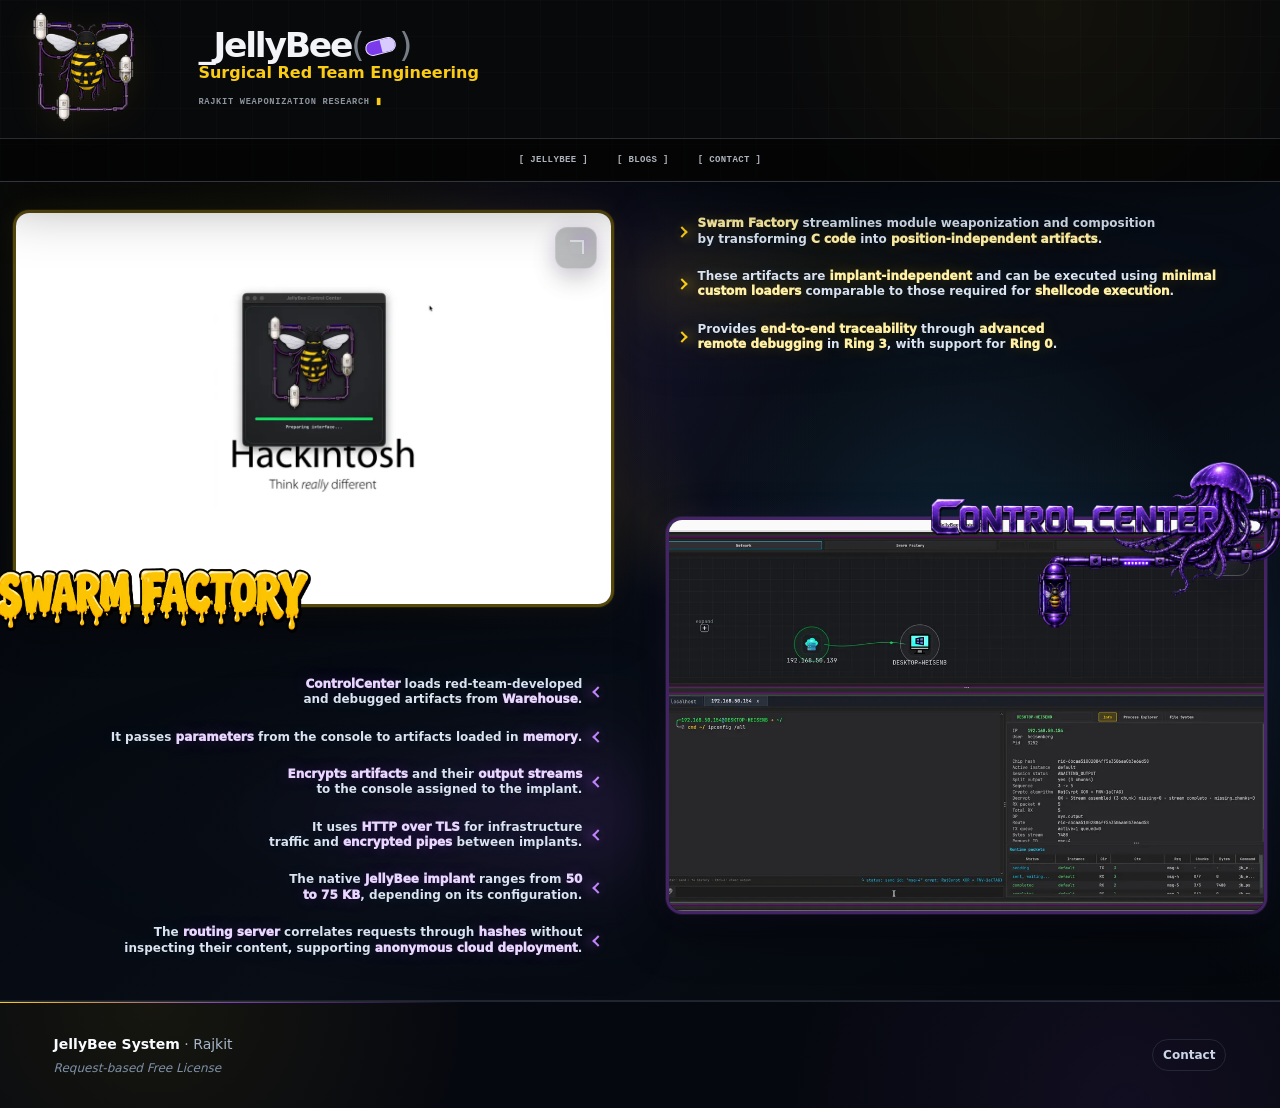
==== jellybee.github.io/index.html @ 9fdce595 "Initial snapshot" ====
<!DOCTYPE html>
<html lang="en">
<head>
  <meta charset="UTF-8">
  <meta name="viewport" content="width=device-width, initial-scale=1.0">
  <meta http-equiv="X-UA-Compatible" content="IE=edge">
  <title>_JellyBeeSystem | Offensive Engineering</title>
  <meta name="description" content="JellyBee System Labs: offensive engineering research, advanced artifacts and PIC capabilities.">
  <meta property="og:type" content="website">
  <meta property="og:title" content="_JellyBeeSystem | Offensive Engineering">
  <meta property="og:description" content="Offensive engineering research, advanced artifacts and PIC capabilities.">
  <meta property="og:url" content="https://kdrajkit.github.io/jellybee.github.io/">
  <meta property="og:image" content="https://kdrajkit.github.io/jellybee.github.io/assets/init.png">
  <meta property="og:image:alt" content="JellyBee Swarm Factory workflow preview">
  <meta name="twitter:card" content="summary_large_image">
  <meta name="twitter:title" content="_JellyBeeSystem | Offensive Engineering">
  <meta name="twitter:description" content="Offensive engineering research, advanced artifacts and PIC capabilities.">
  <meta name="twitter:image" content="https://kdrajkit.github.io/jellybee.github.io/assets/init.png">
  <link rel="stylesheet" href="main.css?v=20260806-header02-flat-pill-v3">
</head>
<body class="page-jellybee">
  <span class="bg-grid" aria-hidden="true"></span>
  <div data-site-header="partials/header.html">
    <header class="site-header site-header--blackbox">
      <span class="jb-blackbox-grid" aria-hidden="true"></span>
      <div class="wrap jb-blackbox-main">
        <a class="jb-blackbox-mark" data-href="jellybee.github.io/index.html#top" aria-label="_JellyBeeSystem home">
          <img data-src="jellybee.github.io/assets/logo.png?v=transparent" alt="JellyBee System logo">
        </a>
        <div class="jb-blackbox-copy">
          <a class="jb-blackbox-title" data-href="jellybee.github.io/index.html#top" aria-label="_JellyBee pill home">_JellyBee<span>(<i class="jb-flat-pill" aria-hidden="true"></i>)</span></a>
          <strong>Surgical Red Team Engineering</strong>
          <small>RAJKIT WEAPONIZATION RESEARCH <b aria-hidden="true">▮</b></small>
        </div>
      </div>
      <div class="jb-blackbox-nav-shell">
        <nav class="wrap jb-blackbox-nav" aria-label="Corporate navigation">
          <a data-nav="jellybee" data-href="jellybee.github.io/index.html#top">[ JELLYBEE ]</a>
          <a data-nav="menu" data-href="index.html">[ BLOGS ]</a>
          <a data-nav="contact" data-href="jellybee.github.io/contact.html">[ CONTACT ]</a>
        </nav>
      </div>
    </header>
  </div>

  <main class="experience-main" id="top">
    <section class="experience-hero" aria-label="JellyBee system environments">
      <span class="hero-aurora" aria-hidden="true"></span>
      <section class="experience-wrap hero-layout">
        <article class="hero-video-panel hero-video-panel--swarm" data-video-fullscreen tabindex="0" role="button" aria-label="Open SwarmFactory video fullscreen">
          <div class="hero-video-crop hero-video-crop--native">
            <video src="video/processed/swarmfactory-callstack-bp-web.mp4?v=20260724-opt1" poster="assets/swarmfactory-poster.webp" width="1728" height="1080" muted playsinline autoplay loop preload="metadata" loading="lazy" aria-label="SwarmFactory lifecycle video"></video>
          </div>
          <h2><img class="system-wordmark swarm-wordmark" src="assets/swarmfactory-wordmark.png" width="2078" height="422" alt="Swarm Factory"><small>Build environment</small></h2>
        </article>
        <ul class="hero-copy-block hero-copy-block--swarm">
          <li><strong>Swarm Factory</strong> streamlines module weaponization and composition by transforming <strong>C code</strong> into <strong>position-independent artifacts</strong>.</li>
          <li>These artifacts are <strong>implant-independent</strong> and can be executed using <strong>minimal custom loaders</strong> comparable to those required for <strong>shellcode execution</strong>.</li>
          <li>Provides <strong>end-to-end traceability</strong> through <strong>advanced remote debugging</strong> in <strong>Ring 3</strong>, with support for <strong>Ring 0</strong>.</li>
        </ul>
        <ul class="hero-copy-block hero-copy-block--control">
          <li><strong>ControlCenter</strong> loads red-team-developed and debugged artifacts from <strong>Warehouse</strong>.</li>
          <li>It passes <strong>parameters</strong> from the console to artifacts loaded in <strong>memory</strong>.</li>
          <li><strong>Encrypts artifacts</strong> and their <strong>output streams</strong> to the console assigned to the implant.</li>
          <li>It uses <strong>HTTP over TLS</strong> for infrastructure traffic and <strong>encrypted pipes</strong> between implants.</li>
          <li>The native <strong>JellyBee implant</strong> ranges from <strong>50 to 75 KB</strong>, depending on its configuration.</li>
          <li>The <strong>routing server</strong> correlates requests through <strong>hashes</strong> without inspecting their content, supporting <strong>anonymous cloud deployment</strong>.</li>
        </ul>
        <article class="hero-video-panel hero-video-panel--control" data-video-fullscreen tabindex="0" role="button" aria-label="Open ControlCenter video fullscreen">
          <div class="hero-video-crop">
            <video src="video/smb-krbros/krbros-blog-hq.mp4?v=20260724-web" poster="assets/controlcenter-poster.webp" width="2560" height="1440" muted playsinline autoplay loop preload="metadata" loading="lazy" aria-label="ControlCenter KRBROS video"></video>
          </div>
          <h2><img class="control-wordmark" src="assets/control-center-logo-transparent.png" width="1656" height="781" alt="Control Center"><small>Operations environment</small></h2>
        </article>
      </section>
    </section>

  </main>

  <div data-site-footer="partials/footer.html">
    <footer class="site-footer" id="contact">
      <section class="wrap footer-inner">
        <div class="footer-identity">
          <p><strong>JellyBee System</strong> · Rajkit</p>
          <p class="footer-license-note"><em>Request-based Free License</em></p>
        </div>
        <nav class="footer-legal" aria-label="Footer navigation">
          <a data-href="jellybee.github.io/contact.html">Contact</a>
        </nav>
      </section>
    </footer>
  </div>
  <aside class="video-fullscreen" data-video-overlay hidden aria-modal="true" role="dialog" aria-label="Expanded video player">
    <button class="video-fullscreen-close" type="button" data-video-close aria-label="Close expanded video">×</button>
    <video data-video-overlay-player controls playsinline></video>
  </aside>
  <script src="experience.js"></script>
  <script src="../assets/site.js?v=20260805-auto-hide-header" data-root="../"></script>
</body>
</html>
---- jellybee.github.io/main.css ----
:root {
  --font-display: "Sora", system-ui, sans-serif;
  --font-sans: "IBM Plex Sans", system-ui, sans-serif;
  --bg: #06090f;
  --bg-soft: #0b111c;
  --panel: #101824;
  --panel-2: #141f2e;
  --ink: #eef4fb;
  --muted: #a8b6c8;
  --line: rgba(180, 197, 219, 0.16);
  --accent: #facc15;
  --accent-2: #38bdf8;
  --radius: 18px;
  --shadow-soft: 0 24px 80px rgba(0, 0, 0, 0.38);
  --content-max: 1620px;
  --content-gutter: clamp(14px, 2.8vw, 28px);
}

*,
*::before,
*::after {
  box-sizing: border-box;
}

html {
  scroll-behavior: smooth;
}

body {
  margin: 0;
  min-width: 320px;
  color: var(--ink);
  font-family: var(--font-sans);
  line-height: 1.65;
  background:
    radial-gradient(circle at 78% 8%, rgba(56, 189, 248, 0.12), transparent 34%),
    radial-gradient(circle at 8% 28%, rgba(250, 204, 21, 0.08), transparent 32%),
    linear-gradient(180deg, #05070b 0%, var(--bg) 48%, #080d14 100%);
}

a {
  color: inherit;
  text-decoration: none;
}

img {
  max-width: 100%;
}

figure {
  margin: 0;
}

.bg-grid {
  position: fixed;
  inset: 0;
  z-index: 0;
  pointer-events: none;
  opacity: 0.22;
  background-image:
    linear-gradient(var(--line) 1px, transparent 1px),
    linear-gradient(90deg, var(--line) 1px, transparent 1px);
  background-size: 120px 120px;
}

.wrap,
.page-main {
  width: min(100%, var(--content-max));
  margin: 0 auto;
  padding-inline: var(--content-gutter);
  position: relative;
  z-index: 1;
}

.site-header {
  position: sticky;
  top: 0;
  z-index: 20;
  border-bottom: 1px solid var(--line);
  background:
    radial-gradient(circle at 5% 21%, rgba(250, 204, 21, 0.08), transparent 1%),
    linear-gradient(90deg, rgba(6, 9, 15, 0.96), rgba(10, 16, 25, 0.9));
  backdrop-filter: blur(18px);
}

.header-inner {
  display: flex;
  align-items: center;
  justify-content: space-between;
  gap: clamp(10px, 2vw, 20px);
  min-height: 148px;
  padding: 14px 0;
}

.brand {
  display: flex;
  align-items: center;
  gap: clamp(18px, 2.4vw, 34px);
  min-width: 0;
  flex: 1;
}

.brand-logo {
  width: 260px;
  height: auto;
  max-height: none;
  display: block;
  object-fit: contain;
  flex-shrink: 0;
  opacity: 0.92;
  filter:
    saturate(0.95)
    contrast(0.96)
    drop-shadow(0 20px 40px rgba(0, 0, 0, 0.46))
    drop-shadow(0 0 30px rgba(250, 204, 21, 0.08));
}

.brand-copy {
  display: grid;
  gap: 7px;
  align-content: center;
}

.brand-copy .brand-title {
  color: #ffffff;
  font-family: var(--font-display);
  font-size: clamp(26px, 2.4vw, 35px);
  font-weight: 400;
  line-height: 1;
  text-shadow: 0 12px 34px rgba(0, 0, 0, 0.44);
}

.brand-copy .brand-title strong {
  color: inherit;
  font: inherit;
  font-weight: 900;
}

.brand-copy .brand-pill-icon {
  position: relative;
  display: inline-block;
  width: 1.18em;
  height: 0.56em;
  margin: 0 0.04em;
  max-width: none;
  vertical-align: -0.03em;
  border: 1px solid rgba(168, 85, 247, 0.62);
  border-radius: 999px;
  background:
    linear-gradient(90deg, rgba(168, 85, 247, 0.88) 0 48%, rgba(221, 214, 254, 0.78) 52% 100%);
  box-shadow:
    0 0 9px rgba(168, 85, 247, 0.38),
    0 0 18px rgba(192, 132, 252, 0.24);
  overflow: hidden;
  font-size: 1em;
  line-height: 1;
  transform: rotate(-22deg);
}

.brand-copy .brand-pill-icon::before {
  content: "";
  position: absolute;
  inset: 0;
  background:
    linear-gradient(90deg, transparent 45%, rgba(6, 9, 15, 0.22) 49% 51%, transparent 55%),
    linear-gradient(180deg, rgba(255, 255, 255, 0.28), transparent 48%);
}

.brand-copy span {
  max-width: 920px;
  color: #c8d4e6;
  font-size: clamp(14px, 0.87vw, 10px);
  line-height: 1.35;
}

.brand-copy .brand-slogan {
  color: var(--accent);
  font-size: clamp(18px, 1.08vw, 22px);
  font-weight: 900;
}

.brand-copy .brand-subline {
  max-width: 820px;
  color: #9fb0c8;
  font-weight: 650;
}

.site-nav {
  display: flex;
  align-items: center;
  justify-content: flex-end;
  gap: 10px;
  flex-wrap: wrap;
  margin-left: auto;
  padding: 8px 10px;
  border: 1px solid var(--line);
  border-radius: 14px;
  background: rgba(255, 255, 255, 0.055);
  box-shadow: 0 10px 26px rgba(0, 0, 0, 0.22);
}

.site-nav a {
  display: inline-flex;
  align-items: center;
  justify-content: center;
  min-height: 44px;
  padding: 10px 16px;
  border: 1px solid rgba(180, 197, 219, 0.12);
  border-radius: 10px;
  color: #d7e3f2;
  font-size: clamp(15px, 1.1vw, 17px);
  font-weight: 850;
}

.site-nav a:hover,
.site-nav a:focus-visible {
  border-color: var(--line);
  background: rgba(255, 255, 255, 0.06);
}

.site-nav a.is-active {
  color: #101010;
  border-color: rgba(250, 204, 21, 0.75);
  background: var(--accent);
}

.site-nav a.nav-labs {
  color: var(--accent);
  border-color: rgba(250, 204, 21, 0.45);
  background: rgba(250, 204, 21, 0.08);
}

.site-nav a.nav-labs:hover,
.site-nav a.nav-labs:focus-visible {
  color: #101010;
  border-color: rgba(250, 204, 21, 0.75);
  background: var(--accent);
}

.page-main {
  display: grid;
  gap: clamp(18px, 3vw, 34px);
  padding-block: clamp(24px, 4vw, 58px);
}

.page-panel,
.workflow-panel,
.split-section,
.contact-panel,
.metrics-strip {
  border: 1px solid var(--line);
  border-radius: var(--radius);
  background: linear-gradient(180deg, rgba(20, 31, 46, 0.88), rgba(11, 17, 28, 0.92));
  box-shadow: var(--shadow-soft);
}

h1,
h2,
h3,
p {
  margin: 0;
}

h1,
h2,
h3 {
  font-family: var(--font-display);
  letter-spacing: 0;
  line-height: 1.08;
}

h2 {
  max-width: 860px;
  font-size: clamp(28px, 3.4vw, 48px);
}

p {
  color: var(--muted);
}

.contact-card {
  position: relative;
  display: grid;
  grid-template-columns: minmax(180px, 260px) minmax(0, 1fr);
  gap: clamp(22px, 4vw, 54px);
  align-items: center;
  padding: clamp(26px, 4vw, 58px);
  overflow: hidden;
}

.contact-page {
  display: grid;
  grid-template-rows: auto 1fr auto;
  min-height: 100svh;
}

.page-jellybee {
  display: grid;
  grid-template-rows: auto 1fr auto;
  min-height: 100svh;
}

.contact-page .page-main {
  align-content: center;
}

.contact-card::before {
  position: absolute;
  top: 0;
  right: 0;
  left: 0;
  height: 2px;
  content: "";
  background: linear-gradient(90deg, var(--accent), var(--accent-2), transparent 82%);
}

.contact-card-mark {
  margin: 0;
  width: min(100%, 260px);
  aspect-ratio: 1;
  overflow: hidden;
  border: 1px solid rgba(180, 197, 219, 0.22);
  border-radius: 999px;
  background: #05070b;
  box-shadow:
    0 24px 70px rgba(0, 0, 0, 0.38),
    0 0 0 10px rgba(250, 204, 21, 0.06);
}

.contact-card-mark img {
  display: block;
  width: 100%;
  height: 100%;
  object-fit: cover;
}

.contact-card-copy {
  display: grid;
  gap: 16px;
  min-width: 0;
}

.contact-identity {
  display: grid;
  gap: 2px;
  margin-top: 4px;
}

.contact-identity strong {
  color: #f7fbff;
  font-family: var(--font-display);
  font-size: clamp(18px, 1.4vw, 23px);
}

.contact-identity span {
  color: #7f90a6;
  font: 500 11px/1.3 ui-monospace, "SFMono-Regular", Consolas, monospace;
  letter-spacing: 0.1em;
  text-transform: uppercase;
}

.contact-socials {
  display: flex;
  gap: 12px;
  flex-wrap: wrap;
}

.contact-social {
  display: inline-flex;
  gap: 10px;
  align-items: center;
  min-height: 52px;
  padding: 10px 16px;
  border: 1px solid rgba(159, 176, 200, 0.22);
  border-radius: 12px;
  color: #dce7f4;
  background: rgba(255, 255, 255, 0.035);
  transition: border-color 180ms ease, color 180ms ease, background-color 180ms ease, transform 180ms ease;
}

.contact-social svg {
  width: 23px;
  height: 23px;
  flex: none;
}

.contact-social span {
  font: 700 12px/1 ui-monospace, "SFMono-Regular", Consolas, monospace;
  letter-spacing: 0.04em;
}

.contact-social:hover,
.contact-social:focus-visible {
  border-color: rgba(250, 204, 21, 0.54);
  color: var(--accent);
  outline: none;
  background: rgba(250, 204, 21, 0.07);
  transform: translateY(-2px);
}

.contact-email-block {
  display: grid;
  gap: 7px;
  width: fit-content;
  max-width: 100%;
  margin-top: 6px;
  padding: 16px 18px;
  border: 1px solid rgba(250, 204, 21, 0.24);
  border-radius: 12px;
  background: rgba(250, 204, 21, 0.07);
  transition: border-color 180ms ease, background-color 180ms ease, transform 180ms ease;
}

.contact-email-block:hover,
.contact-email-block:focus-visible {
  border-color: rgba(250, 204, 21, 0.58);
  outline: none;
  background: rgba(250, 204, 21, 0.11);
  transform: translateY(-2px);
}

.contact-email-block span {
  color: var(--muted);
  font-size: 12px;
  font-weight: 850;
  letter-spacing: 0.08em;
  line-height: 1;
  text-transform: uppercase;
}

.contact-email {
  color: var(--accent);
  font-family: var(--font-display);
  font-size: clamp(20px, 2vw, 30px);
  font-weight: 900;
  line-height: 1.1;
  overflow-wrap: anywhere;
}

.contact-email:hover,
.contact-email:focus-visible {
  color: #ffffff;
  outline: none;
}

.site-footer {
  position: relative;
  z-index: 1;
  width: 100%;
  max-width: 100vw;
  overflow: hidden;
  border-top: 1px solid var(--line);
  color: var(--muted);
  background:
    radial-gradient(circle at 12% 0%, rgba(250, 204, 21, 0.07), transparent 28%),
    radial-gradient(circle at 88% 100%, rgba(168, 85, 247, 0.08), transparent 30%),
    rgba(6, 9, 15, 0.88);
  padding: clamp(22px, 2.4vw, 34px) 0;
}

.site-footer::before {
  position: absolute;
  top: 0;
  left: 0;
  width: min(36%, 520px);
  height: 1px;
  content: "";
  background: linear-gradient(90deg, #facc15, rgba(168, 85, 247, 0.7), transparent);
}

.footer-inner {
  display: flex;
  align-items: center;
  justify-content: space-between;
  width: 100%;
  max-width: 100vw;
  min-width: 0;
  flex-wrap: wrap;
  gap: 18px 40px;
  padding-block: 0;
  font-size: 14px;
}

.footer-identity {
  display: grid;
  gap: 4px;
  min-width: 0;
  max-width: 100%;
}

.footer-identity p {
  margin: 0;
}

.footer-identity strong {
  color: #f8fbff;
  font-family: var(--font-display);
  font-weight: 850;
}

.footer-license-note {
  min-width: 0;
  max-width: 620px;
  color: #7f90a6;
  font-size: 12px;
  line-height: 1.45;
  overflow-wrap: anywhere;
}

.footer-legal {
  display: flex;
  min-width: 0;
  max-width: 100%;
  flex-wrap: wrap;
  justify-content: flex-end;
  gap: 8px;
}

.footer-legal a {
  display: inline-flex;
  align-items: center;
  min-height: 32px;
  padding: 6px 10px;
  border: 1px solid rgba(180, 197, 219, 0.13);
  border-radius: 999px;
  color: #cbd7e7;
  font-size: 12px;
  font-weight: 750;
  line-height: 1;
  transition: border-color 160ms ease, color 160ms ease, background-color 160ms ease;
}

.footer-legal a:hover,
.footer-legal a:focus-visible {
  border-color: rgba(250, 204, 21, 0.42);
  color: #fff0a3;
  outline: none;
  background: rgba(250, 204, 21, 0.07);
}

@media (max-width: 1050px) {
.header-inner {
    min-height: auto;
    padding-block: 24px;
  }

.brand-logo {
    width: clamp(210px, 24vw, 260px);
  }

.brand-copy .brand-title {
    font-size: clamp(19px, 2.4vw, 28px);
  }

.brand-copy .brand-slogan {
    font-size: clamp(11px, 1.2vw, 14px);
  }

.hero,
  .split-section,
  .contact-panel,
  .contact-card {
    grid-template-columns: 1fr;
  }
}

@media (max-width: 860px) {
.header-inner {
    flex-direction: column;
    align-items: stretch;
    min-height: auto;
    padding: 12px 0;
  }

.brand {
    width: 100%;
    justify-content: flex-start;
  }

.brand-logo {
    width: clamp(170px, 42vw, 260px);
    height: auto;
  }

.brand-copy strong {
    font-size: clamp(18px, 4.8vw, 25px);
  }

.brand-copy .brand-slogan {
    font-size: clamp(10px, 2.6vw, 13px);
  }

.brand-copy .brand-subline {
    font-size: clamp(9px, 2.2vw, 11px);
  }

.site-nav {
    width: 100%;
    display: grid;
    grid-template-columns: repeat(4, minmax(0, 1fr));
    gap: 8px;
    margin-left: 0;
    justify-content: flex-start;
  }

.site-nav a {
    width: 100%;
    min-height: 44px;
    padding: 8px 10px;
  }
}

@media (max-width: 680px) {
.site-nav a {
    padding-inline: 8px;
  }

.hero,
  .split-section,
  .contact-panel,
  .contact-card {
    padding: 18px;
  }

.contact-card-mark {
    width: min(220px, 72vw);
  }

.footer-inner {
    display: grid;
  }

.footer-legal {
    width: 100%;
    justify-content: flex-start;
  }
}

@media (max-width: 620px) {
.site-nav {
    grid-template-columns: repeat(2, minmax(0, 1fr));
  }

.footer-inner {
    font-size: 13px;
  }
}

.experience-main {
  --experience-yellow: #facc15;
  --experience-cyan: #38bdf8;
  --experience-violet: #8b5cf6;
  --experience-green: #86efac;
  --experience-black: #03060a;
  position: relative;
  z-index: 1;
  overflow: clip;
}

.experience-wrap {
  width: min(100% - clamp(28px, 5vw, 88px), 1540px);
  margin-inline: auto;
}

.experience-main button,
.experience-main a {
  -webkit-tap-highlight-color: transparent;
}

.experience-hero {
  position: relative;
  min-height: min(920px, calc(100svh - 40px));
  isolation: isolate;
  border-bottom: 1px solid rgba(180, 197, 219, 0.12);
  background:
    radial-gradient(circle at 75% 48%, rgba(56, 189, 248, 0.13), transparent 25%),
    radial-gradient(circle at 42% 20%, rgba(139, 92, 246, 0.12), transparent 30%),
    linear-gradient(140deg, #03060a 0%, #080d16 55%, #04070c 100%);
}

.hero-aurora {
  position: absolute;
  inset: -30% -20%;
  z-index: -1;
  pointer-events: none;
  background: conic-gradient(from 210deg at 56% 52%, transparent 0 20%, rgba(250, 204, 21, 0.08) 29%, transparent 37% 59%, rgba(56, 189, 248, 0.1) 68%, transparent 77%);
  filter: blur(50px);
  animation: auroraDrift 16s ease-in-out infinite alternate;
}

.hero-layout {
  display: grid;
  grid-template-columns: minmax(360px, 0.75fr) minmax(560px, 1.25fr);
  gap: clamp(34px, 5vw, 96px);
  align-items: center;
  min-height: min(820px, calc(100svh - 90px));
  padding-block: clamp(70px, 9vw, 135px) clamp(56px, 7vw, 100px);
}

@keyframes auroraDrift {
  from { transform: translate3d(-2%, -1%, 0) rotate(-4deg); }
  to { transform: translate3d(3%, 2%, 0) rotate(5deg); }
}

@media (max-width: 1250px) {
.hero-layout {
    grid-template-columns: minmax(320px, 0.75fr) minmax(480px, 1.25fr);
  }
}

@media (max-width: 980px) {
.experience-hero {
    min-height: auto;
  }

.hero-layout {
    grid-template-columns: 1fr;
    min-height: auto;
  }
}

@media (max-width: 980px) {
.site-header .header-inner {
    width: min(100% - 24px, 1540px);
    grid-template-columns: 1fr;
    gap: 8px;
    min-height: auto;
    padding-block: 8px;
  }

.site-header .brand {
    max-width: 100%;
  }

.site-header .brand-logo {
    width: 52px;
    max-height: 56px;
  }

.site-header .site-nav {
    justify-self: stretch;
    display: grid;
    grid-template-columns: repeat(3, minmax(0, 1fr));
  }

.site-header .site-nav a {
    min-width: 0;
    width: 100%;
  }
}

@media (max-width: 520px) {
.site-header .brand-copy .brand-subline {
    display: none;
  }

.site-header .site-nav a {
    padding-inline: 8px;
    font-size: 11px;
  }
}

.site-header .header-inner {
  width: min(100% - 40px, 1680px);
  min-height: 132px;
  grid-template-columns: minmax(0, 1fr) max-content;
  gap: 24px;
  padding-block: 10px;
}

.site-header .brand {
  justify-self: start;
  display: grid;
  grid-template-columns: 112px minmax(0, 1fr);
  align-items: center;
  gap: 28px;
  width: min(100%, 980px);
  max-width: none;
}

.site-header .brand-logo {
  width: 112px;
  max-height: 118px;
  justify-self: start;
}

.site-header .brand-copy {
  display: grid;
  gap: 8px;
  align-content: center;
  max-width: none;
}

.site-header .brand-copy strong {
  color: #f8fbff;
  font-size: clamp(38px, 3.15vw, 62px);
  font-weight: 950;
  line-height: 0.9;
  white-space: nowrap;
}

.site-header .brand-copy .brand-slogan {
  color: #7c3cff;
  font-size: clamp(25px, 2.05vw, 43px);
  font-weight: 950;
  line-height: 1;
}

.site-header .brand-copy .brand-subline {
  max-width: none;
  color: #69758a;
  font-size: clamp(22px, 1.58vw, 34px);
  font-weight: 900;
  line-height: 1;
}

.site-header .site-nav {
  align-self: center;
}

.site-header .site-nav a {
  min-width: 116px;
  min-height: 54px;
  padding: 12px 18px;
  border-radius: 16px;
  font-size: clamp(18px, 1.22vw, 28px);
  font-weight: 900;
}

@media (max-width: 1220px) {
.site-header .header-inner {
    grid-template-columns: 1fr;
    min-height: auto;
  }

.site-header .site-nav {
    justify-self: start;
  }
}

@media (max-width: 760px) {
.site-header .brand {
    grid-template-columns: 72px minmax(0, 1fr);
    gap: 14px;
  }

.site-header .brand-logo {
    width: 72px;
    max-height: 78px;
  }

.site-header .brand-copy strong {
    font-size: clamp(25px, 8vw, 38px);
  }

.site-header .brand-copy .brand-slogan {
    font-size: clamp(18px, 5.6vw, 26px);
  }

.site-header .brand-copy .brand-subline {
    display: block;
    font-size: clamp(16px, 4.6vw, 22px);
  }

.site-header .site-nav {
    width: 100%;
    grid-template-columns: repeat(3, minmax(0, 1fr));
  }

.site-header .site-nav a {
    min-width: 0;
    min-height: 42px;
    padding: 9px 10px;
    border-radius: 12px;
    font-size: 15px;
  }
}

@media (max-width: 680px) {
.experience-wrap {
    width: min(100% - 28px, 1540px);
  }

.hero-layout {
    padding-top: 68px;
  }
}

@media (prefers-reduced-motion: reduce) {
.experience-main *,
  .experience-main *::before,
  .experience-main *::after {
    scroll-behavior: auto !important;
    animation-duration: 0.01ms !important;
    animation-iteration-count: 1 !important;
    transition-duration: 0.01ms !important;
  }
}

.header-inner {
  min-height: 148px;
  padding-block: 10px;
}

.brand-logo {
  width: 118px;
  max-height: 126px;
}

.brand {
  gap: 22px;
}

.brand-copy strong {
  font-size: clamp(23px, 2vw, 31px);
}

.brand-copy .brand-slogan {
  font-size: clamp(14px, 1.05vw, 18px);
}

.site-header,
.hero-node,
.atlas-detail,
.journey-rail {
  backdrop-filter: none;
}

.hero-layout {
  grid-template-columns: 1fr;
  gap: 46px;
  min-height: auto;
  padding-block: clamp(58px, 7vw, 88px) 50px;
}

.experience-hero {
  min-height: auto;
}

.hero-aurora {
  filter: none;
  animation: none;
  opacity: 0.7;
}

@media (max-width: 1180px) {
.header-inner {
    min-height: 122px;
  }

.brand-logo {
    width: 94px;
    max-height: 100px;
  }
}

@media (max-width: 980px) {
.header-inner {
    min-height: auto;
  }

.brand-logo {
    width: 82px;
    max-height: 88px;
  }
}

@media (max-width: 680px) {
.site-header {
    position: relative;
  }

.header-inner {
    min-height: 104px;
    padding-block: 8px;
  }

.brand-logo {
    width: 70px;
    max-height: 76px;
  }

.brand {
    gap: 12px;
  }

.brand-copy strong {
    font-size: 18px;
  }
}

.header-inner {
  min-height: 82px;
  padding-block: 6px;
}

.brand {
  gap: 12px;
}

.brand-logo {
  width: 68px;
  max-height: 74px;
}

.brand-copy {
  gap: 3px;
}

.brand-copy strong {
  font-size: clamp(17px, 1.35vw, 22px);
  line-height: 0.98;
}

.brand-copy .brand-slogan {
  font-size: clamp(10px, 0.78vw, 13px);
}

.brand-copy .brand-subline {
  max-width: 620px;
  font-size: clamp(9px, 0.72vw, 11px);
}

.site-nav {
  gap: 6px;
  padding: 5px 6px;
  border-radius: 9px;
}

.site-nav a {
  min-height: 32px;
  padding: 6px 10px;
  border-radius: 7px;
  font-size: clamp(11px, 0.78vw, 13px);
  font-weight: 800;
}

.site-header .header-inner {
  width: min(100% - 32px, 1540px);
  min-height: 148px;
  display: grid;
  grid-template-columns: minmax(0, auto) max-content;
  align-items: center;
  gap: clamp(18px, 3vw, 48px);
  padding-block: 14px;
}

.site-header .brand {
  width: fit-content;
  min-width: 0;
  max-width: min(760px, calc(100vw - 390px));
  flex: 0 1 auto;
  gap: 10px;
}

.site-header .brand-logo {
  width: 260px;
  max-height: none;
  filter:
    saturate(0.95)
    contrast(0.96)
    drop-shadow(0 10px 22px rgba(0, 0, 0, 0.38));
}

.site-header .brand-copy {
  min-width: 0;
  max-width: 620px;
  gap: 2px;
}

.site-header .brand-copy strong {
  font-size: clamp(16px, 1.15vw, 20px);
  line-height: 1;
  white-space: nowrap;
}

.site-header .brand-copy .brand-slogan {
  font-size: clamp(10px, 0.72vw, 12px);
  line-height: 1.1;
}

.site-header .brand-copy .brand-subline {
  max-width: 420px;
  font-size: clamp(9px, 0.68vw, 11px);
  line-height: 1.18;
}

.site-header .site-nav {
  justify-self: end;
  margin-left: 0;
  flex-wrap: nowrap;
}

.site-header .site-nav a {
  min-width: 78px;
  min-height: 44px;
  padding: 10px 16px;
  font-size: clamp(15px, 1.1vw, 17px);
}

.hero-layout {
  gap: 24px;
  padding-block: clamp(34px, 4.5vw, 58px) 32px;
}

@media (max-width: 980px) {
.header-inner {
    min-height: 72px;
  }

.brand-logo {
    width: 58px;
    max-height: 64px;
  }

.brand-copy strong {
    font-size: 16px;
  }

.site-nav a {
    min-height: 30px;
    padding: 6px 8px;
    font-size: 11px;
  }
}

.experience-hero {
  min-height: auto;
  padding-block: clamp(8px, 1vw, 16px) clamp(24px, 3vw, 48px);
}

.hero-layout {
  width: min(100% - clamp(14px, 2vw, 36px), 2040px);
  display: grid;
  grid-template-columns: repeat(2, minmax(0, 1fr));
  gap: clamp(12px, 1.2vw, 22px);
  min-height: 0;
  padding-block: 0;
}

.hero-video-panel {
  display: grid;
  grid-template-rows: auto auto auto;
  gap: clamp(9px, 0.75vw, 13px);
  min-width: 0;
  padding: 0;
  overflow: visible;
  border: 0;
  border-radius: 0;
  background: transparent;
}

.hero-video-panel h2 {
  position: relative;
  display: flex;
  gap: 12px;
  align-items: center;
  min-height: clamp(78px, 5vw, 96px);
  margin: 0;
  color: #f7fbff;
  font: 900 clamp(14px, 1vw, 18px)/1 ui-monospace, "SFMono-Regular", Consolas, monospace;
  letter-spacing: 0.12em;
  text-transform: uppercase;
}

.hero-video-panel h2::after {
  height: 1px;
  flex: 1;
  content: "";
  opacity: 0.35;
  background: currentColor;
}

.hero-video-panel h2 small {
  order: 2;
  color: #738297;
  font: 800 clamp(8px, 0.55vw, 10px)/1 ui-monospace, "SFMono-Regular", Consolas, monospace;
  letter-spacing: 0.1em;
}

.hero-video-panel h2::after {
  order: 1;
}

.hero-video-panel--swarm h2 {
  padding-left: calc(clamp(200px, 16vw, 320px) + 16px);
  color: #fff0a3;
}

.hero-video-panel--control h2 {
  padding-left: calc(clamp(300px, 20vw, 390px) + 16px);
  color: #dff6ff;
}

.system-wordmark {
  display: block;
  width: clamp(200px, 16vw, 320px);
  aspect-ratio: 2078 / 422;
  height: auto;
  flex: none;
}

.swarm-wordmark {
  position: absolute;
  top: calc(50% - clamp(22px, 1.45vw, 28px));
  left: 0;
  transform: translateY(-50%);
  object-fit: contain;
}

.control-wordmark {
  position: absolute;
  z-index: 3;
  top: 50%;
  left: 0;
  width: clamp(300px, 20vw, 390px);
  height: auto;
  pointer-events: none;
  object-fit: contain;
  transform: translateY(-50%);
}

.hero-video-crop {
  position: relative;
  aspect-ratio: 16 / 10;
  overflow: hidden;
  border: 3px solid rgba(160, 181, 207, 0.34);
  border-radius: 16px;
  background: #020407;
  box-shadow:
    0 0 0 1px rgba(255, 255, 255, 0.035),
    0 18px 46px rgba(0, 0, 0, 0.36),
    inset 0 0 24px rgba(255, 255, 255, 0.025);
}

.hero-video-panel video {
  position: relative;
  left: 50%;
  display: block;
  width: 111.111%;
  max-width: none;
  height: auto;
  transform: translateX(-50%);
}

.hero-video-crop--native video {
  left: auto;
  width: 100%;
  transform: none;
}

.hero-video-panel--swarm .hero-video-crop {
  border-color: rgba(250, 204, 21, 0.34);
  box-shadow:
    0 0 0 1px rgba(250, 204, 21, 0.08),
    0 18px 48px rgba(0, 0, 0, 0.4),
    0 0 28px rgba(250, 204, 21, 0.07);
}

.hero-video-panel--control .hero-video-crop {
  border-color: rgba(168, 85, 247, 0.4);
  box-shadow:
    0 0 0 1px rgba(192, 132, 252, 0.1),
    0 18px 48px rgba(0, 0, 0, 0.4),
    0 0 30px rgba(139, 92, 246, 0.09);
}

@media (max-width: 980px) {
.hero-layout {
    grid-template-columns: 1fr;
  }

.hero-video-panel h2 small {
    display: none;
  }

.hero-video-panel--control h2 {
    padding-left: calc(clamp(260px, 70vw, 340px) + 12px);
  }

.control-wordmark {
    width: clamp(260px, 70vw, 340px);
  }

.swarm-wordmark {
    top: calc(50% - 16px);
    width: clamp(200px, 56vw, 280px);
  }

.hero-video-panel--swarm h2 {
    padding-left: calc(clamp(200px, 56vw, 280px) + 12px);
  }
}

.site-header .brand-copy .brand-title {
  color: #f8fbff;
  font-size: clamp(26px, 2.4vw, 35px);
  font-weight: 400;
  line-height: 1;
  white-space: nowrap;
}

.site-header .brand-copy .brand-title strong {
  color: inherit;
  font: inherit;
  font-weight: 950;
}

.site-header .brand-copy .brand-slogan {
  color: #facc15;
}

.site-header .brand-copy .brand-subline {
  color: #9fb0c8;
  font-weight: 400;
}

.site-header .site-nav {
  gap: 10px;
  padding: 8px 10px;
  border: 1px solid rgba(180, 197, 219, 0.12);
  border-radius: 999px;
  background:
    linear-gradient(180deg, rgba(255, 255, 255, 0.07), rgba(255, 255, 255, 0.025)),
    rgba(6, 9, 15, 0.38);
  box-shadow:
    inset 0 1px 0 rgba(255, 255, 255, 0.06),
    0 12px 30px rgba(0, 0, 0, 0.24);
}

.site-header .site-nav a {
  position: relative;
  min-width: 0;
  min-height: 44px;
  padding: 10px 16px;
  border: 0;
  border-radius: 999px;
  color: #cbd7e7;
  font-size: clamp(15px, 1.1vw, 17px);
  font-weight: 850;
  line-height: 1;
  letter-spacing: 0.02em;
  background: transparent;
  transition:
    color 160ms ease,
    background-color 160ms ease,
    box-shadow 160ms ease,
    transform 160ms ease;
}

.site-header .site-nav a::after {
  position: absolute;
  right: 13px;
  bottom: 5px;
  left: 13px;
  height: 1px;
  content: "";
  opacity: 0;
  background: currentColor;
  transform: scaleX(0.45);
  transition: opacity 160ms ease, transform 160ms ease;
}

.site-header .site-nav a:hover,
.site-header .site-nav a:focus-visible {
  color: #f8fbff;
  outline: none;
  background: rgba(255, 255, 255, 0.06);
  transform: translateY(-1px);
}

.site-header .site-nav a.is-active {
  color: #f8fbff;
  background: rgba(192, 132, 252, 0.14);
  box-shadow: inset 0 0 0 1px rgba(192, 132, 252, 0.24);
}

.site-header .site-nav a:hover::after,
.site-header .site-nav a:focus-visible::after {
  opacity: 0.5;
  transform: scaleX(1);
}

.site-header .site-nav a.nav-labs {
  color: #facc15;
  background: rgba(250, 204, 21, 0.08);
  box-shadow: inset 0 0 0 1px rgba(250, 204, 21, 0.18);
}

.site-header .site-nav a.nav-labs:hover,
.site-header .site-nav a.nav-labs:focus-visible {
  color: #111008;
  background: #facc15;
  box-shadow:
    inset 0 0 0 1px rgba(250, 204, 21, 0.42),
    0 0 18px rgba(250, 204, 21, 0.16);
}

.experience-hero {
  padding-top: clamp(18px, 2.2vw, 38px);
}

.hero-layout {
  grid-template-columns: repeat(2, minmax(0, 1fr));
  grid-template-rows: auto auto;
  gap: clamp(42px, 5vw, 88px) clamp(34px, 4vw, 72px);
  align-items: stretch;
}

.hero-video-panel {
  position: relative;
  display: block;
  height: clamp(330px, 31vw, 540px);
  min-height: 0;
  width: 100%;
  cursor: zoom-in;
}

.hero-video-panel:focus-visible {
  outline: 2px solid rgba(125, 211, 252, 0.86);
  outline-offset: 6px;
}

.hero-video-crop {
  position: relative;
  width: 100%;
  height: 100%;
  aspect-ratio: auto;
}

.hero-video-crop::before {
  position: absolute;
  top: 14px;
  right: 14px;
  z-index: 4;
  width: 42px;
  height: 42px;
  border: 1px solid rgba(238, 244, 251, 0.28);
  border-radius: 12px;
  content: "";
  pointer-events: none;
  background:
    linear-gradient(135deg, rgba(238, 244, 251, 0.18), rgba(238, 244, 251, 0.04)),
    rgba(3, 6, 10, 0.42);
  box-shadow:
    0 10px 26px rgba(0, 0, 0, 0.28),
    0 0 18px rgba(168, 85, 247, 0.16);
  backdrop-filter: blur(10px);
  opacity: 0.72;
}

.hero-video-crop::after {
  position: absolute;
  top: 27px;
  right: 27px;
  z-index: 5;
  width: 14px;
  height: 14px;
  border-top: 2px solid rgba(238, 244, 251, 0.82);
  border-right: 2px solid rgba(238, 244, 251, 0.82);
  content: "";
  pointer-events: none;
  box-shadow: 5px -5px 12px rgba(168, 85, 247, 0.24);
  opacity: 0.78;
}

.hero-video-panel:hover .hero-video-crop::before,
.hero-video-panel:focus-visible .hero-video-crop::before {
  border-color: rgba(192, 132, 252, 0.48);
  opacity: 0.92;
  box-shadow:
    0 12px 32px rgba(0, 0, 0, 0.34),
    0 0 24px rgba(168, 85, 247, 0.26);
}

.hero-video-panel:hover .hero-video-crop::after,
.hero-video-panel:focus-visible .hero-video-crop::after {
  opacity: 1;
}

.hero-video-panel video,
.hero-video-crop--native video {
  position: absolute;
  inset: 0;
  left: auto;
  display: block;
  width: 100%;
  max-width: none;
  height: 100%;
  object-fit: cover;
  transform: none;
}

.hero-video-panel--swarm {
  grid-column: 1;
  grid-row: 1;
}

.hero-video-panel--control {
  grid-column: 2;
  grid-row: 2;
  margin-top: clamp(-240px, -12vw, -120px);
}

.hero-copy-block {
  position: relative;
  isolation: isolate;
  width: 100%;
  min-width: 0;
  max-width: none;
  margin: 0;
  color: #d9e3f1;
  font-size: calc(clamp(10px, 0.68vw, 13px) + 2px);
  font-weight: 800;
  line-height: 1.28;
  letter-spacing: 0;
  list-style: none;
  display: grid;
  gap: 10px;
  overflow-wrap: break-word;
  word-break: normal;
  text-shadow:
    0 0 14px rgba(125, 211, 252, 0.16),
    0 1px 0 rgba(0, 0, 0, 0.34);
}

.hero-copy-block::before {
  position: absolute;
  inset: -20px -28px;
  z-index: -1;
  content: "";
  pointer-events: none;
  opacity: 0.72;
  filter: blur(22px);
}

.hero-copy-block strong {
  color: #f8fbff;
  font-weight: 950;
}

.hero-copy-block--swarm {
  grid-column: 2;
  grid-row: 1;
  align-self: start;
  padding-top: 0;
  padding-left: 0;
  max-width: 100%;
}

.hero-copy-block--swarm::before {
  background: radial-gradient(ellipse at left, rgba(250, 204, 21, 0.16), rgba(16, 24, 36, 0.08) 46%, transparent 74%);
}

.hero-copy-block li {
  position: relative;
  min-height: 0;
  white-space: normal;
  text-wrap: balance;
}

.hero-copy-block li + li {
  margin-top: 0;
}

.hero-copy-block--swarm li {
  padding: 6px 10px 6px 32px;
}

.hero-copy-block--swarm li::before {
  position: absolute;
  top: 50%;
  left: 12px;
  width: 8px;
  height: 8px;
  border-top: 2px solid #facc15;
  border-right: 2px solid #facc15;
  content: "";
  box-shadow: 4px -4px 12px rgba(250, 204, 21, 0.34);
  transform: translateY(-50%) rotate(45deg);
}

.hero-copy-block--swarm strong {
  color: #fff0a3;
  text-shadow: 0 0 16px rgba(250, 204, 21, 0.24);
}

.hero-copy-block--control {
  grid-column: 1;
  grid-row: 2;
  align-self: center;
  justify-self: end;
  width: 100%;
  max-width: 100%;
  margin-top: 0;
  padding-right: 0;
  text-align: right;
}

.hero-copy-block--control::before {
  background: radial-gradient(ellipse at right, rgba(168, 85, 247, 0.18), rgba(16, 24, 36, 0.08) 46%, transparent 74%);
}

.hero-copy-block--control li {
  padding: 6px 32px 6px 10px;
}

.hero-copy-block--control li::after {
  position: absolute;
  top: 50%;
  right: 12px;
  width: 8px;
  height: 8px;
  border-top: 2px solid #c084fc;
  border-right: 2px solid #c084fc;
  content: "";
  box-shadow: 4px -4px 12px rgba(168, 85, 247, 0.36);
  transform: translateY(-50%) rotate(225deg);
}

.hero-copy-block--control strong {
  color: #e9d5ff;
  text-shadow: 0 0 16px rgba(168, 85, 247, 0.28);
}

.hero-video-panel h2 {
  position: absolute;
  z-index: 5;
  min-height: 0;
  margin: 0;
  padding: 0;
  pointer-events: none;
}

.hero-video-panel h2::after,
.hero-video-panel h2 small {
  display: none;
}

.hero-video-panel--swarm h2 {
  left: clamp(-22px, -1.4vw, -8px);
  bottom: clamp(-34px, -2vw, -18px);
  width: min(52.5%, 375px);
}

.hero-video-panel--control h2 {
  top: clamp(-78px, -4.3vw, -42px);
  right: clamp(-20px, -1.2vw, -8px);
  width: min(58.5%, 488px);
}

.system-wordmark,
.swarm-wordmark,
.control-wordmark {
  position: static;
  display: block;
  width: 100%;
  max-width: none;
  height: auto;
  object-fit: contain;
  transform: none;
}

.video-fullscreen {
  position: fixed;
  inset: 0;
  z-index: 1000;
  display: grid;
  place-items: center;
  padding: clamp(12px, 2vw, 28px);
  background: rgba(3, 6, 10, 0.94);
  backdrop-filter: blur(16px);
}

.video-fullscreen[hidden] {
  display: none;
}

.video-fullscreen video {
  width: min(100%, 1920px);
  height: min(100%, 1080px);
  max-height: calc(100svh - clamp(24px, 4vw, 56px));
  border: 1px solid rgba(180, 197, 219, 0.22);
  border-radius: 10px;
  background: #020407;
  box-shadow: 0 28px 90px rgba(0, 0, 0, 0.58);
  object-fit: contain;
}

.video-fullscreen-close {
  position: fixed;
  top: clamp(12px, 1.8vw, 24px);
  right: clamp(12px, 1.8vw, 24px);
  z-index: 1001;
  display: grid;
  place-items: center;
  width: 42px;
  height: 42px;
  border: 1px solid rgba(180, 197, 219, 0.24);
  border-radius: 50%;
  color: #eef4fb;
  font-size: 28px;
  line-height: 1;
  cursor: pointer;
  background: rgba(10, 16, 25, 0.78);
  box-shadow: 0 12px 34px rgba(0, 0, 0, 0.32);
}

.video-fullscreen-close:hover,
.video-fullscreen-close:focus-visible {
  border-color: rgba(168, 85, 247, 0.66);
  outline: none;
  box-shadow:
    0 12px 34px rgba(0, 0, 0, 0.32),
    0 0 20px rgba(168, 85, 247, 0.3);
}

body.video-fullscreen-open {
  overflow: hidden;
}

@media (max-width: 980px) {
.hero-layout {
    grid-template-columns: 1fr;
    grid-template-rows: auto;
    gap: 42px;
  }

.hero-video-panel--swarm,
  .hero-video-panel--control,
  .hero-copy-block--swarm,
  .hero-copy-block--control {
    grid-column: auto;
    grid-row: auto;
    margin-top: 0;
  }

.hero-video-panel {
    height: clamp(280px, 58vw, 420px);
  }

.hero-copy-block {
    max-width: none;
    padding: 0;
    font-size: calc(clamp(12px, 3.4vw, 16px) + 2px);
    line-height: 1.34;
    text-align: left;
  }

.hero-copy-block li {
    white-space: normal;
    text-wrap: pretty;
  }

.hero-copy-block--control li {
    padding: 9px 12px 9px 36px;
    text-align: left;
  }

.hero-copy-block--control li::after {
    display: none;
  }

.hero-copy-block--control li::before {
    position: absolute;
    top: 0.5em;
    left: 13px;
    width: 9px;
    height: 9px;
    border-top: 2px solid #c084fc;
    border-right: 2px solid #c084fc;
    content: "";
    box-shadow: 4px -4px 12px rgba(168, 85, 247, 0.36);
    transform: translateY(-50%) rotate(45deg);
  }

.hero-video-panel--swarm h2,
  .hero-video-panel--control h2 {
    top: auto;
    right: auto;
    bottom: -22px;
    left: -6px;
    width: min(61.5%, 315px);
  }
}

/* Responsive page shell: final header/footer sizing after legacy overrides. */
.site-header .header-inner {
  width: min(100% - clamp(20px, 4vw, 56px), 1680px);
  min-height: clamp(88px, 8.4vw, 148px);
  display: grid;
  grid-template-columns: minmax(0, 1fr) auto;
  align-items: center;
  gap: clamp(14px, 2.2vw, 28px);
  padding-block: clamp(8px, 1.2vw, 14px);
}

.site-header .brand {
  display: grid;
  grid-template-columns: clamp(76px, 7.8vw, 118px) minmax(0, 1fr);
  align-items: center;
  width: min(100%, 940px);
  max-width: none;
  gap: clamp(12px, 2vw, 24px);
}

.site-header .brand-logo {
  width: 100%;
  max-height: 126px;
  justify-self: start;
}

.site-header .brand-copy {
  min-width: 0;
  max-width: 100%;
  gap: 5px;
}

.site-header .brand-copy .brand-title {
  font-size: clamp(22px, 2.1vw, 34px);
  line-height: 1;
  white-space: normal;
  overflow-wrap: anywhere;
}

.site-header .brand-copy .brand-slogan {
  font-size: clamp(13px, 1.2vw, 18px);
  line-height: 1.15;
}

.site-header .brand-copy .brand-subline {
  max-width: 100%;
  font-size: clamp(11px, 0.95vw, 14px);
  line-height: 1.2;
}

.site-header .site-nav {
  display: flex;
  justify-self: end;
  align-items: center;
  max-width: 100%;
  flex-wrap: wrap;
  gap: 6px;
  padding: 5px;
}

.site-header .site-nav a {
  min-width: 86px;
  min-height: 40px;
  padding: 8px 12px;
  font-size: clamp(13px, 0.95vw, 16px);
  line-height: 1;
  white-space: nowrap;
}

.site-footer .footer-inner {
  width: min(100% - clamp(20px, 4vw, 56px), 1680px);
  display: grid;
  grid-template-columns: minmax(0, 1fr) auto;
  align-items: center;
  gap: 16px 28px;
}

.site-footer .footer-identity,
.site-footer .footer-license-note {
  min-width: 0;
  max-width: 100%;
}

.site-footer .footer-legal {
  display: flex;
  justify-content: flex-end;
  min-width: 0;
  max-width: 100%;
  flex-wrap: wrap;
  gap: 8px;
}

.site-footer .footer-legal a {
  justify-content: center;
  min-width: 0;
  white-space: nowrap;
}

@media (max-width: 900px) {
  .site-header {
    position: relative;
  }

  .site-header .header-inner {
    grid-template-columns: 1fr;
    min-height: auto;
    gap: 10px;
    padding-block: 10px;
  }

  .site-header .brand {
    width: 100%;
    grid-template-columns: clamp(64px, 15vw, 92px) minmax(0, 1fr);
  }

  .site-header .site-nav {
    width: 100%;
    justify-self: stretch;
    display: grid;
    grid-template-columns: repeat(3, minmax(0, 1fr));
  }

  .site-header .site-nav a {
    width: 100%;
    min-width: 0;
    white-space: normal;
  }

  .site-footer .footer-inner {
    grid-template-columns: 1fr;
    align-items: start;
  }

  .site-footer .footer-legal {
    width: 100%;
    justify-content: start;
  }
}

@media (max-width: 560px) {
  .site-header .brand {
    grid-template-columns: 56px minmax(0, 1fr);
    gap: 10px;
  }

  .site-header .brand-copy .brand-title {
    font-size: clamp(18px, 6vw, 24px);
  }

  .site-header .brand-copy .brand-slogan {
    font-size: clamp(11px, 3.6vw, 14px);
  }

  .site-header .brand-copy .brand-subline {
    display: none;
  }

  .site-header .site-nav a {
    min-height: 38px;
    padding: 8px 6px;
    font-size: 12px;
  }

  .site-footer .footer-legal {
    display: grid;
    grid-template-columns: repeat(2, minmax(0, 1fr));
  }

  .site-footer .footer-legal a {
    min-height: 36px;
    padding-inline: 8px;
    white-space: normal;
    text-align: center;
  }
}

@media (max-width: 380px) {
  .site-header .site-nav,
  .site-footer .footer-legal {
    grid-template-columns: 1fr;
  }
}

/* ===== Production header 02 · Blackbox ===== */

.site-header--blackbox {
  position: sticky;
  top: 0;
  z-index: 40;
  isolation: isolate;
  overflow: hidden;
  border-bottom: 1px solid #31343b;
  background: #08090b;
  color: #eef0f4;
  box-shadow: 0 18px 56px rgba(0, 0, 0, 0.42);
  backdrop-filter: none;
  transition: transform 220ms cubic-bezier(0.22, 1, 0.36, 1), box-shadow 220ms ease;
  will-change: transform;
}

.site-header--blackbox.is-scroll-hidden {
  transform: translateY(-100%);
  box-shadow: none;
}

.site-header--blackbox .jb-blackbox-grid {
  position: absolute;
  inset: 0;
  z-index: -1;
  opacity: 0.2;
  pointer-events: none;
  background-image:
    linear-gradient(rgba(255, 255, 255, 0.07) 1px, transparent 1px),
    linear-gradient(90deg, rgba(255, 255, 255, 0.07) 1px, transparent 1px),
    radial-gradient(circle at 82% 4%, rgba(250, 204, 21, 0.24), transparent 28%);
  background-size: 36px 36px, 36px 36px, 100% 100%;
}

.site-header--blackbox .jb-blackbox-main {
  display: grid;
  grid-template-columns: 132px minmax(0, 1fr);
  gap: clamp(16px, 3vw, 40px);
  align-items: center;
  min-height: 136px;
  padding-block: 10px;
}

.site-header--blackbox .jb-blackbox-mark {
  display: block;
  width: 118px;
  line-height: 0;
}

.site-header--blackbox .jb-blackbox-mark img {
  display: block;
  width: 100%;
  height: auto;
  filter: drop-shadow(0 8px 16px rgba(250, 204, 21, 0.12));
}

.site-header--blackbox .jb-blackbox-copy {
  min-width: 0;
}

.site-header--blackbox .jb-blackbox-copy small {
  margin: 0;
  color: #8e949d;
  font-family: "JetBrains Mono", ui-monospace, SFMono-Regular, Menlo, monospace;
  font-size: clamp(7px, 0.68vw, 10px);
  font-weight: 700;
  letter-spacing: 0.08em;
  line-height: 1.2;
  text-transform: uppercase;
}

.site-header--blackbox .jb-blackbox-title {
  display: block;
  width: max-content;
  max-width: 100%;
  margin: 5px 0 4px;
  color: #f2f4f7;
  font-family: var(--font-display);
  font-size: clamp(22px, 2.7vw, 40px);
  font-weight: 850;
  line-height: 0.9;
  letter-spacing: -0.065em;
}

.site-header--blackbox .jb-blackbox-title:hover,
.site-header--blackbox .jb-blackbox-title:focus-visible {
  color: #fff;
}

.site-header--blackbox .jb-blackbox-title span {
  color: #777d87;
  font-weight: 340;
}

.site-header--blackbox .jb-flat-pill {
  position: relative;
  display: inline-block;
  width: 0.9em;
  height: 0.42em;
  margin: 0 0.08em;
  overflow: hidden;
  border: 1px solid #e9e3ff;
  border-radius: 999px;
  background: #7c3aed;
  vertical-align: 0.12em;
  transform: rotate(-14deg);
}

.site-header--blackbox .jb-flat-pill::after {
  content: "";
  position: absolute;
  inset: 0 0 0 50%;
  background: #d8ccff;
}

.site-header--blackbox .jb-blackbox-copy > strong {
  display: block;
  margin-bottom: 5px;
  color: #facc15;
  font-family: var(--font-display);
  font-size: clamp(11px, 1.25vw, 18px);
  line-height: 1;
}

.site-header--blackbox .jb-blackbox-copy small b {
  color: var(--accent);
  animation: jb-blackbox-blink 1.1s steps(1) infinite;
}

@keyframes jb-blackbox-blink {
  50% { opacity: 0; }
}

.site-header--blackbox .jb-blackbox-nav-shell {
  border-top: 1px solid #292c31;
  background: rgba(0, 0, 0, 0.52);
}

.site-header--blackbox .jb-blackbox-nav {
  display: flex;
  align-items: center;
  justify-content: center;
  gap: 5px;
  min-height: 42px;
  padding-block: 5px;
}

.site-header--blackbox .jb-blackbox-nav a {
  padding: 7px 12px;
  color: #aeb3bb;
  font-family: "JetBrains Mono", ui-monospace, SFMono-Regular, Menlo, monospace;
  font-size: 9px;
  font-weight: 750;
  letter-spacing: 0.04em;
}

.site-header--blackbox .jb-blackbox-nav a:hover,
.site-header--blackbox .jb-blackbox-nav a:focus-visible {
  background: rgba(255, 255, 255, 0.08);
  color: #f2f4f7;
}

.site-header--blackbox .jb-blackbox-nav a.is-active,
.site-header--blackbox .jb-blackbox-nav a.nav-jellybee {
  background: transparent;
  color: #aeb3bb;
}

@media (max-width: 760px) {
  .site-header--blackbox .jb-blackbox-main {
    grid-template-columns: 82px minmax(0, 1fr);
    min-height: 104px;
    gap: 12px;
    padding-block: 8px;
  }

  .site-header--blackbox .jb-blackbox-mark {
    width: 76px;
  }

  .site-header--blackbox .jb-blackbox-title {
    font-size: clamp(18px, 5.8vw, 28px);
  }

  .site-header--blackbox .jb-blackbox-copy > strong {
    font-size: clamp(9px, 3vw, 13px);
  }

  .site-header--blackbox .jb-blackbox-nav {
    display: grid;
    grid-template-columns: repeat(3, minmax(0, 1fr));
    gap: 4px;
  }

  .site-header--blackbox .jb-blackbox-nav a {
    min-width: 0;
    padding-inline: 4px;
    text-align: center;
  }

}

@media (max-width: 420px) {
  .site-header--blackbox .jb-blackbox-copy small {
    font-size: 6px;
  }
}

@media (prefers-reduced-motion: reduce) {
  .site-header--blackbox {
    transition: none;
  }

  .site-header--blackbox .jb-blackbox-copy small b {
    animation: none;
  }
}
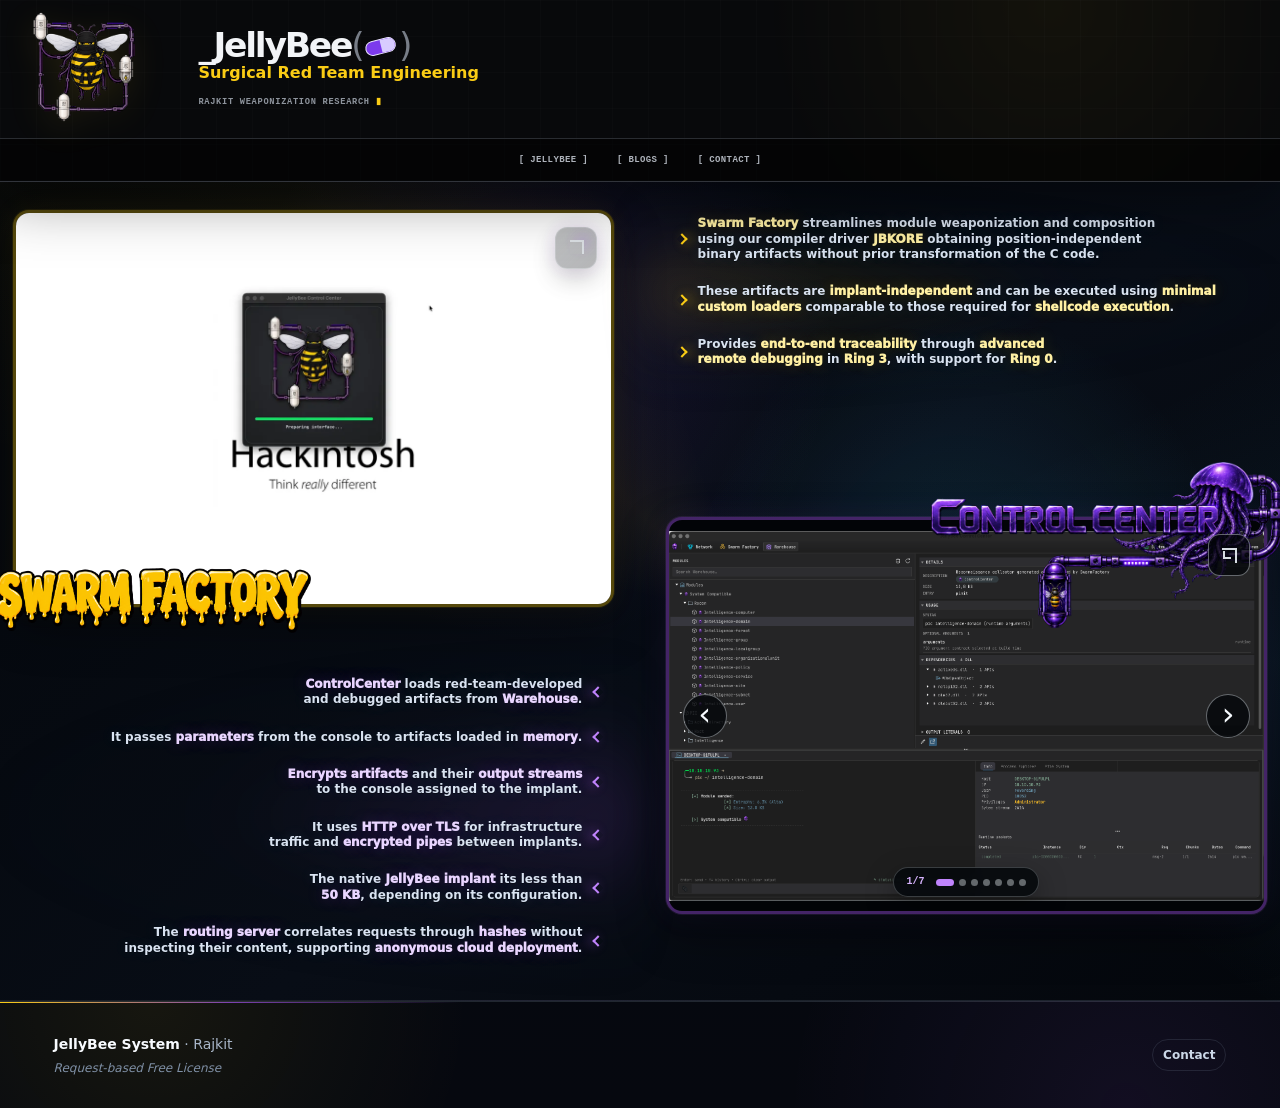
==== commit e9c3c62f: "." ====
--- a/jellybee.github.io/index.html
+++ b/jellybee.github.io/index.html
@@ -16,7 +16,7 @@
   <meta name="twitter:title" content="_JellyBeeSystem | Offensive Engineering">
   <meta name="twitter:description" content="Offensive engineering research, advanced artifacts and PIC capabilities.">
   <meta name="twitter:image" content="https://kdrajkit.github.io/jellybee.github.io/assets/init.png">
-  <link rel="stylesheet" href="main.css?v=20260806-header02-flat-pill-v3">
+  <link rel="stylesheet" href="main.css?v=20260810-controlcenter-titleless">
 </head>
 <body class="page-jellybee">
   <span class="bg-grid" aria-hidden="true"></span>
@@ -54,7 +54,7 @@
           <h2><img class="system-wordmark swarm-wordmark" src="assets/swarmfactory-wordmark.png" width="2078" height="422" alt="Swarm Factory"><small>Build environment</small></h2>
         </article>
         <ul class="hero-copy-block hero-copy-block--swarm">
-          <li><strong>Swarm Factory</strong> streamlines module weaponization and composition by transforming <strong>C code</strong> into <strong>position-independent artifacts</strong>.</li>
+          <li><strong>Swarm Factory</strong> streamlines module weaponization and composition using our compiler driver <strong> JBKORE </strong> obtaining position-independent binary artifacts without prior transformation of the C code.</li>
           <li>These artifacts are <strong>implant-independent</strong> and can be executed using <strong>minimal custom loaders</strong> comparable to those required for <strong>shellcode execution</strong>.</li>
           <li>Provides <strong>end-to-end traceability</strong> through <strong>advanced remote debugging</strong> in <strong>Ring 3</strong>, with support for <strong>Ring 0</strong>.</li>
         </ul>
@@ -63,12 +63,35 @@
           <li>It passes <strong>parameters</strong> from the console to artifacts loaded in <strong>memory</strong>.</li>
           <li><strong>Encrypts artifacts</strong> and their <strong>output streams</strong> to the console assigned to the implant.</li>
           <li>It uses <strong>HTTP over TLS</strong> for infrastructure traffic and <strong>encrypted pipes</strong> between implants.</li>
-          <li>The native <strong>JellyBee implant</strong> ranges from <strong>50 to 75 KB</strong>, depending on its configuration.</li>
+          <li>The native <strong>JellyBee implant</strong> its less than <strong>50 KB</strong>, depending on its configuration.</li>
           <li>The <strong>routing server</strong> correlates requests through <strong>hashes</strong> without inspecting their content, supporting <strong>anonymous cloud deployment</strong>.</li>
         </ul>
-        <article class="hero-video-panel hero-video-panel--control" data-video-fullscreen tabindex="0" role="button" aria-label="Open ControlCenter video fullscreen">
-          <div class="hero-video-crop">
-            <video src="video/smb-krbros/krbros-blog-hq.mp4?v=20260724-web" poster="assets/controlcenter-poster.webp" width="2560" height="1440" muted playsinline autoplay loop preload="metadata" loading="lazy" aria-label="ControlCenter KRBROS video"></video>
+        <article class="hero-video-panel hero-video-panel--control hero-carousel-panel">
+          <div class="hero-video-crop controlcenter-carousel" data-controlcenter-carousel tabindex="0" role="region" aria-label="ControlCenter interface screenshots" aria-roledescription="carousel">
+            <div class="controlcenter-carousel-viewport">
+              <img class="controlcenter-carousel-image" data-controlcenter-slide src="assets/controlcenter/warehouse-cap.png" alt="ControlCenter Warehouse module catalog and module details" loading="eager" decoding="async">
+              <img class="controlcenter-carousel-image" data-controlcenter-slide src="assets/controlcenter/multionection.png" alt="ControlCenter network graph with multiple connected Windows systems" loading="lazy" decoding="async" hidden>
+              <img class="controlcenter-carousel-image" data-controlcenter-slide src="assets/controlcenter/jellybee-intelligence.png" alt="ControlCenter intelligence graph for an Active Directory domain" loading="lazy" decoding="async" hidden>
+              <img class="controlcenter-carousel-image" data-controlcenter-slide src="assets/controlcenter/pic-services.png" alt="ControlCenter output from a position-independent service enumeration module" loading="lazy" decoding="async" hidden>
+              <img class="controlcenter-carousel-image" data-controlcenter-slide src="assets/controlcenter/jellybee-explorer.png" alt="ControlCenter process explorer for a connected Windows host" loading="lazy" decoding="async" hidden>
+              <img class="controlcenter-carousel-image" data-controlcenter-slide src="assets/controlcenter/smb-dco1.png" alt="ControlCenter file-system browser on a Windows domain controller" loading="lazy" decoding="async" hidden>
+              <img class="controlcenter-carousel-image" data-controlcenter-slide src="assets/controlcenter/dbg-internlals2.png" alt="ControlCenter process view across several connected Windows systems" loading="lazy" decoding="async" hidden>
+            </div>
+            <button class="controlcenter-carousel-expand" type="button" data-controlcenter-expand aria-label="Expand current screenshot"><span aria-hidden="true"></span></button>
+            <button class="controlcenter-carousel-arrow controlcenter-carousel-arrow--previous" type="button" data-controlcenter-previous aria-label="Previous screenshot">&#x2039;</button>
+            <button class="controlcenter-carousel-arrow controlcenter-carousel-arrow--next" type="button" data-controlcenter-next aria-label="Next screenshot">&#x203A;</button>
+            <div class="controlcenter-carousel-footer">
+              <span class="controlcenter-carousel-position"><span data-controlcenter-current>1</span>/7</span>
+              <span class="controlcenter-carousel-dots" aria-label="Choose a ControlCenter screenshot">
+                <button type="button" data-controlcenter-dot aria-label="Show screenshot 1" aria-current="true"></button>
+                <button type="button" data-controlcenter-dot aria-label="Show screenshot 2"></button>
+                <button type="button" data-controlcenter-dot aria-label="Show screenshot 3"></button>
+                <button type="button" data-controlcenter-dot aria-label="Show screenshot 4"></button>
+                <button type="button" data-controlcenter-dot aria-label="Show screenshot 5"></button>
+                <button type="button" data-controlcenter-dot aria-label="Show screenshot 6"></button>
+                <button type="button" data-controlcenter-dot aria-label="Show screenshot 7"></button>
+              </span>
+            </div>
           </div>
           <h2><img class="control-wordmark" src="assets/control-center-logo-transparent.png" width="1656" height="781" alt="Control Center"><small>Operations environment</small></h2>
         </article>
@@ -90,11 +113,17 @@
       </section>
     </footer>
   </div>
+  <aside class="controlcenter-fullscreen" data-controlcenter-overlay hidden aria-modal="true" role="dialog" aria-label="Expanded ControlCenter screenshot">
+    <button class="controlcenter-fullscreen-close" type="button" data-controlcenter-overlay-close aria-label="Close expanded screenshot">×</button>
+    <figure class="controlcenter-fullscreen-figure">
+      <img data-controlcenter-overlay-image alt="">
+    </figure>
+  </aside>
   <aside class="video-fullscreen" data-video-overlay hidden aria-modal="true" role="dialog" aria-label="Expanded video player">
     <button class="video-fullscreen-close" type="button" data-video-close aria-label="Close expanded video">×</button>
     <video data-video-overlay-player controls playsinline></video>
   </aside>
-  <script src="experience.js"></script>
+  <script src="experience.js?v=20260810-controlcenter-titleless"></script>
   <script src="../assets/site.js?v=20260805-auto-hide-header" data-root="../"></script>
 </body>
 </html>
--- a/jellybee.github.io/main.css
+++ b/jellybee.github.io/main.css
@@ -1265,6 +1265,257 @@
     0 0 30px rgba(139, 92, 246, 0.09);
 }
 
+.hero-video-panel.hero-carousel-panel {
+  cursor: default;
+}
+
+.hero-video-crop.controlcenter-carousel::before,
+.hero-video-crop.controlcenter-carousel::after {
+  display: none;
+}
+
+.controlcenter-carousel-viewport {
+  position: absolute;
+  inset: 0;
+}
+
+.controlcenter-carousel-image {
+  display: block;
+  width: 100%;
+  height: 100%;
+  cursor: zoom-in;
+  object-fit: contain;
+}
+
+.controlcenter-carousel-image[hidden] {
+  display: none;
+}
+
+.controlcenter-carousel-arrow {
+  position: absolute;
+  top: 50%;
+  z-index: 6;
+  display: grid;
+  width: 44px;
+  height: 44px;
+  padding: 0 0 3px;
+  place-items: center;
+  border: 1px solid rgba(238, 244, 251, 0.4);
+  border-radius: 50%;
+  background: rgba(3, 6, 10, 0.78);
+  color: #f7fbff;
+  cursor: pointer;
+  font: 400 32px/1 ui-sans-serif, system-ui, sans-serif;
+  transform: translateY(-50%);
+  transition: border-color 150ms ease, background-color 150ms ease;
+}
+
+.controlcenter-carousel-arrow:hover {
+  border-color: rgba(216, 180, 254, 0.86);
+  background: rgba(10, 6, 18, 0.95);
+}
+
+.controlcenter-carousel-arrow--previous {
+  left: 14px;
+}
+
+.controlcenter-carousel-arrow--next {
+  right: 14px;
+}
+
+.controlcenter-carousel-expand {
+  position: absolute;
+  top: 14px;
+  right: 14px;
+  z-index: 6;
+  display: grid;
+  width: 42px;
+  height: 42px;
+  padding: 0;
+  place-items: center;
+  border: 1px solid rgba(238, 244, 251, 0.4);
+  border-radius: 12px;
+  background: rgba(3, 6, 10, 0.78);
+  cursor: zoom-in;
+  transition: border-color 150ms ease, background-color 150ms ease;
+}
+
+.controlcenter-carousel-expand span {
+  position: relative;
+  width: 15px;
+  height: 15px;
+  border-top: 2px solid rgba(238, 244, 251, 0.9);
+  border-right: 2px solid rgba(238, 244, 251, 0.9);
+}
+
+.controlcenter-carousel-expand span::after {
+  position: absolute;
+  right: 4px;
+  bottom: 4px;
+  width: 8px;
+  height: 8px;
+  border-bottom: 2px solid rgba(238, 244, 251, 0.9);
+  border-left: 2px solid rgba(238, 244, 251, 0.9);
+  content: "";
+}
+
+.controlcenter-carousel-expand:hover {
+  border-color: rgba(216, 180, 254, 0.86);
+  background: rgba(10, 6, 18, 0.95);
+}
+
+.controlcenter-carousel-footer {
+  position: absolute;
+  right: auto;
+  bottom: 14px;
+  left: 50%;
+  z-index: 6;
+  display: flex;
+  gap: 12px;
+  align-items: center;
+  min-width: 0;
+  padding: 9px 12px;
+  border: 1px solid rgba(238, 244, 251, 0.22);
+  border-radius: 999px;
+  background: rgba(3, 6, 10, 0.84);
+  color: rgba(238, 244, 251, 0.88);
+  box-shadow: 0 10px 28px rgba(0, 0, 0, 0.34);
+  backdrop-filter: blur(9px);
+  transform: translateX(-50%);
+}
+
+.controlcenter-carousel-position {
+  flex: none;
+  color: #d8b4fe;
+  font: 800 10px/1 ui-monospace, "SFMono-Regular", Consolas, monospace;
+}
+
+.controlcenter-carousel-dots {
+  display: flex;
+  flex: none;
+  gap: 5px;
+  align-items: center;
+}
+
+.controlcenter-carousel-dots button {
+  width: 7px;
+  height: 7px;
+  padding: 0;
+  border: 0;
+  border-radius: 999px;
+  background: rgba(238, 244, 251, 0.4);
+  cursor: pointer;
+  transition: width 150ms ease, background-color 150ms ease;
+}
+
+.controlcenter-carousel-dots button[aria-current="true"] {
+  width: 18px;
+  background: #c084fc;
+}
+
+.controlcenter-carousel:focus-visible,
+.controlcenter-carousel-expand:focus-visible,
+.controlcenter-carousel-arrow:focus-visible,
+.controlcenter-carousel-dots button:focus-visible {
+  outline: 2px solid rgba(216, 180, 254, 0.92);
+  outline-offset: 3px;
+}
+
+@media (max-width: 620px) {
+  .controlcenter-carousel-expand,
+  .controlcenter-carousel-arrow {
+    width: 36px;
+    height: 36px;
+  }
+
+  .controlcenter-carousel-arrow--previous {
+    left: 8px;
+  }
+
+  .controlcenter-carousel-arrow--next {
+    right: 8px;
+  }
+
+  .controlcenter-carousel-footer {
+    bottom: 8px;
+    gap: 8px;
+    padding: 7px 9px;
+  }
+}
+
+@media (prefers-reduced-motion: reduce) {
+  .controlcenter-carousel-expand,
+  .controlcenter-carousel-arrow,
+  .controlcenter-carousel-dots button {
+    transition: none;
+  }
+}
+
+.controlcenter-fullscreen {
+  position: fixed;
+  inset: 0;
+  z-index: 1100;
+  display: grid;
+  padding: clamp(54px, 5vw, 82px) clamp(12px, 2vw, 30px) clamp(18px, 2vw, 30px);
+  place-items: center;
+  background: rgba(2, 4, 7, 0.96);
+  backdrop-filter: blur(16px);
+}
+
+.controlcenter-fullscreen[hidden] {
+  display: none;
+}
+
+.controlcenter-fullscreen-figure {
+  display: grid;
+  width: 100%;
+  height: 100%;
+  margin: 0;
+  place-items: center;
+}
+
+.controlcenter-fullscreen-figure img {
+  display: block;
+  width: 100%;
+  height: 100%;
+  min-height: 0;
+  border: 1px solid rgba(216, 180, 254, 0.34);
+  border-radius: 12px;
+  background: #020407;
+  box-shadow: 0 28px 90px rgba(0, 0, 0, 0.62);
+  object-fit: contain;
+}
+
+.controlcenter-fullscreen-close {
+  position: fixed;
+  top: clamp(12px, 1.8vw, 24px);
+  right: clamp(12px, 1.8vw, 24px);
+  z-index: 1101;
+  display: grid;
+  width: 42px;
+  height: 42px;
+  padding: 0 0 3px;
+  place-items: center;
+  border: 1px solid rgba(216, 180, 254, 0.46);
+  border-radius: 50%;
+  background: rgba(10, 6, 18, 0.84);
+  color: #f7fbff;
+  cursor: pointer;
+  font-size: 28px;
+  line-height: 1;
+}
+
+.controlcenter-fullscreen-close:hover,
+.controlcenter-fullscreen-close:focus-visible {
+  border-color: rgba(216, 180, 254, 0.9);
+  outline: none;
+  box-shadow: 0 0 22px rgba(168, 85, 247, 0.34);
+}
+
+body.controlcenter-fullscreen-open {
+  overflow: hidden;
+}
+
 @media (max-width: 980px) {
 .hero-layout {
     grid-template-columns: 1fr;
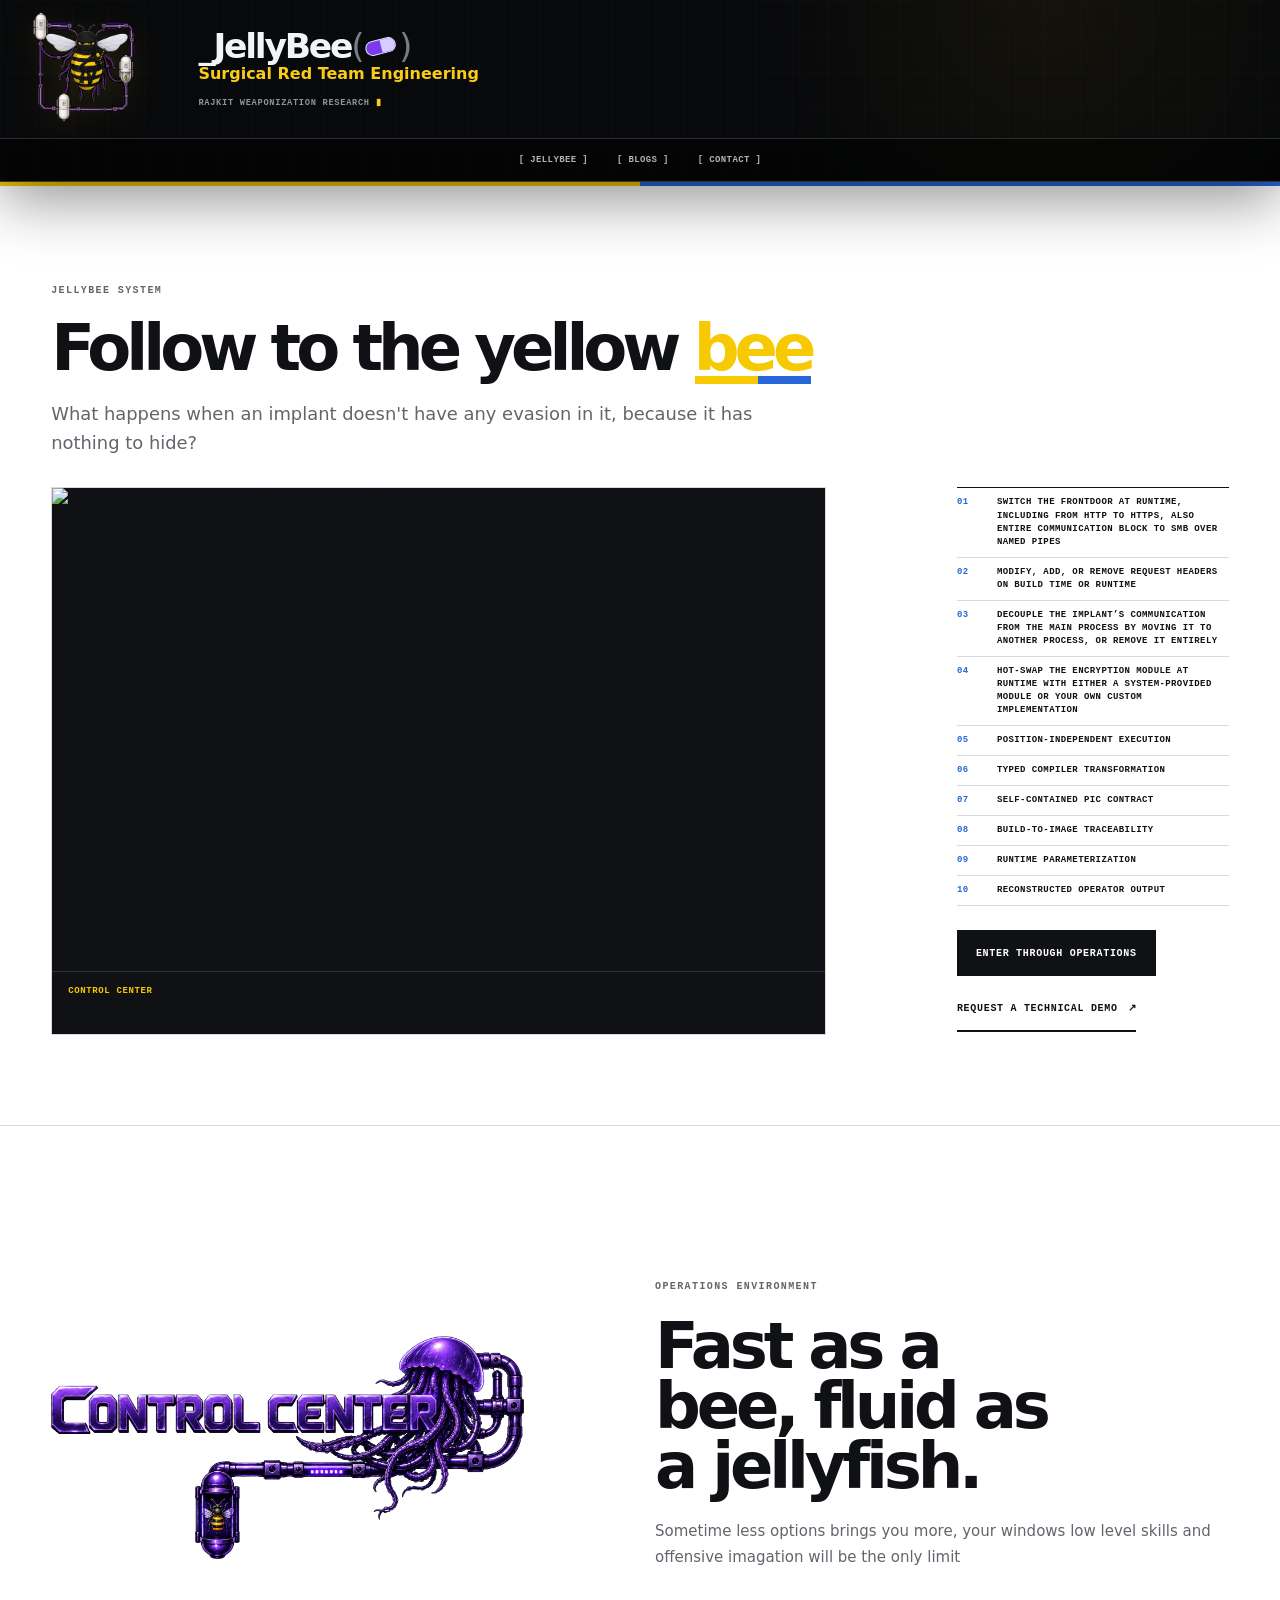
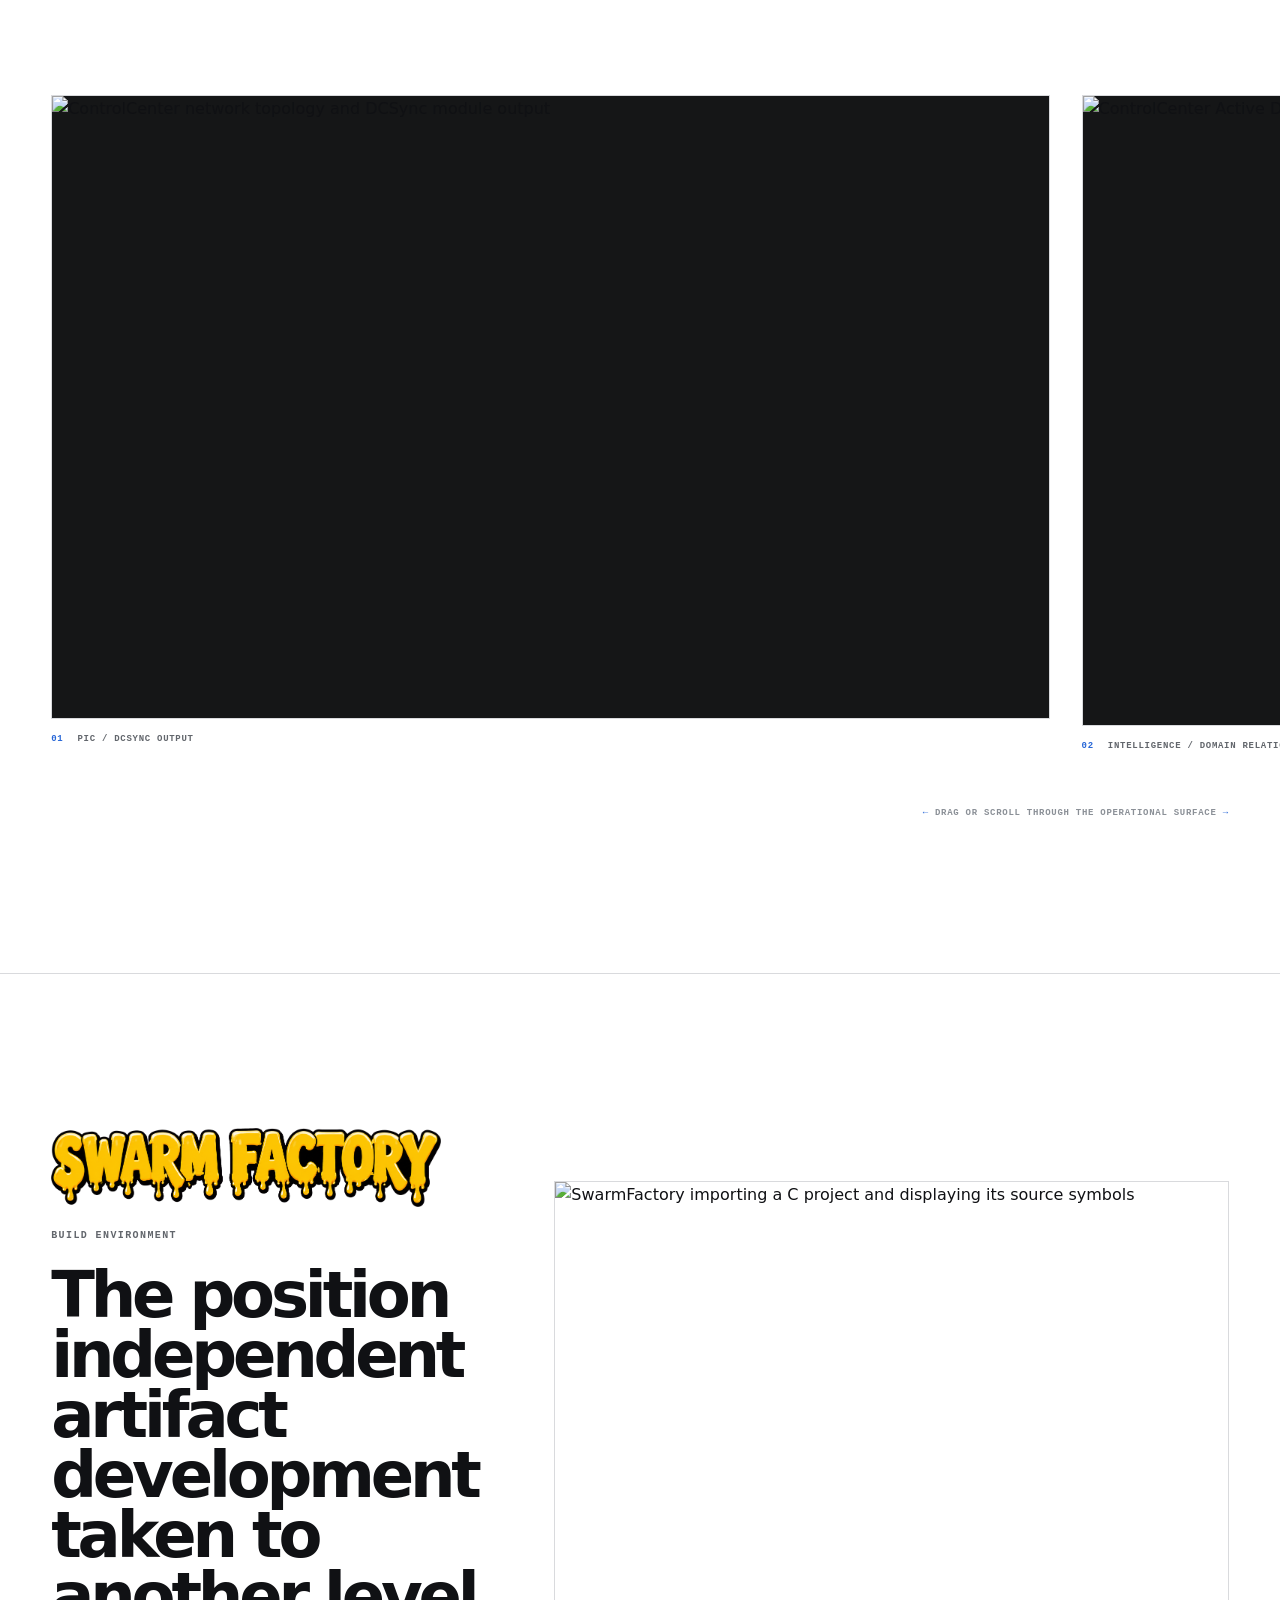
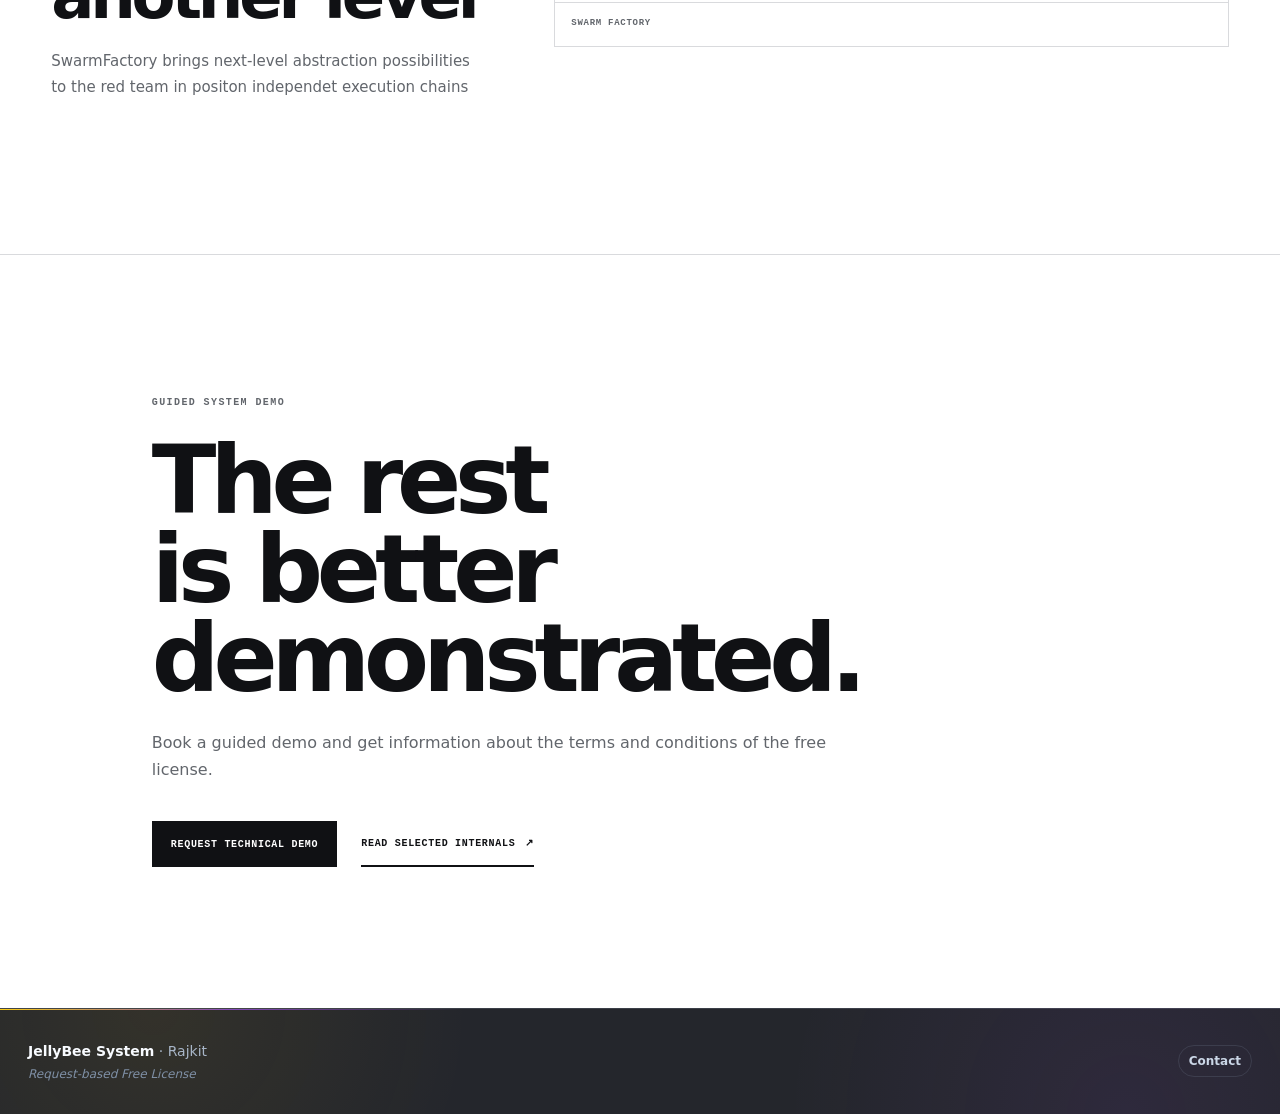
==== commit 788659a8: "Add files via upload" ====
--- a/jellybee.github.io/index.html
+++ b/jellybee.github.io/index.html
@@ -4,22 +4,24 @@
   <meta charset="UTF-8">
   <meta name="viewport" content="width=device-width, initial-scale=1.0">
   <meta http-equiv="X-UA-Compatible" content="IE=edge">
-  <title>_JellyBeeSystem | Offensive Engineering</title>
-  <meta name="description" content="JellyBee System Labs: offensive engineering research, advanced artifacts and PIC capabilities.">
+  <title>JellyBee System</title>
+  <meta name="description" content="JellyBee transforms typed C inside the GCC lifecycle and produces verifiable, self-contained position-independent native modules.">
+  <link rel="canonical" href="https://kdrajkit.github.io/jellybee.github.io/">
   <meta property="og:type" content="website">
-  <meta property="og:title" content="_JellyBeeSystem | Offensive Engineering">
-  <meta property="og:description" content="Offensive engineering research, advanced artifacts and PIC capabilities.">
+  <meta property="og:title" content="_JellyBeeSystem | Verifiable Position-Independent Modules">
+  <meta property="og:description" content="Typed C. Verifiable PIC modules. One identity from build to operation.">
   <meta property="og:url" content="https://kdrajkit.github.io/jellybee.github.io/">
-  <meta property="og:image" content="https://kdrajkit.github.io/jellybee.github.io/assets/init.png">
-  <meta property="og:image:alt" content="JellyBee Swarm Factory workflow preview">
-  <meta name="twitter:card" content="summary_large_image">
-  <meta name="twitter:title" content="_JellyBeeSystem | Offensive Engineering">
-  <meta name="twitter:description" content="Offensive engineering research, advanced artifacts and PIC capabilities.">
-  <meta name="twitter:image" content="https://kdrajkit.github.io/jellybee.github.io/assets/init.png">
-  <link rel="stylesheet" href="main.css?v=20260810-controlcenter-titleless">
+  <meta property="og:image" content="https://kdrajkit.github.io/jellybee.github.io/assets/logo.png">
+  <meta property="og:image:alt" content="JellyBee System logo">
+  <meta name="twitter:card" content="summary">
+  <meta name="twitter:title" content="_JellyBeeSystem | Verifiable Position-Independent Modules">
+  <meta name="twitter:description" content="Typed C. Verifiable PIC modules. One identity from build to operation.">
+  <meta name="twitter:image" content="https://kdrajkit.github.io/jellybee.github.io/assets/logo.png">
+  <link rel="icon" href="assets/logo.png" type="image/png">
+  <link rel="stylesheet" href="redesign.css?v=20260825-original-shell">
+  <link rel="stylesheet" href="showcase.css?v=20260825-white-reel">
 </head>
 <body class="page-jellybee">
-  <span class="bg-grid" aria-hidden="true"></span>
   <div data-site-header="partials/header.html">
     <header class="site-header site-header--blackbox">
       <span class="jb-blackbox-grid" aria-hidden="true"></span>
@@ -43,61 +45,80 @@
     </header>
   </div>
 
-  <main class="experience-main" id="top">
-    <section class="experience-hero" aria-label="JellyBee system environments">
-      <span class="hero-aurora" aria-hidden="true"></span>
-      <section class="experience-wrap hero-layout">
-        <article class="hero-video-panel hero-video-panel--swarm" data-video-fullscreen tabindex="0" role="button" aria-label="Open SwarmFactory video fullscreen">
-          <div class="hero-video-crop hero-video-crop--native">
-            <video src="video/processed/swarmfactory-callstack-bp-web.mp4?v=20260724-opt1" poster="assets/swarmfactory-poster.webp" width="1728" height="1080" muted playsinline autoplay loop preload="metadata" loading="lazy" aria-label="SwarmFactory lifecycle video"></video>
-          </div>
-          <h2><img class="system-wordmark swarm-wordmark" src="assets/swarmfactory-wordmark.png" width="2078" height="422" alt="Swarm Factory"><small>Build environment</small></h2>
-        </article>
-        <ul class="hero-copy-block hero-copy-block--swarm">
-          <li><strong>Swarm Factory</strong> streamlines module weaponization and composition using our compiler driver <strong> JBKORE </strong> obtaining position-independent binary artifacts without prior transformation of the C code.</li>
-          <li>These artifacts are <strong>implant-independent</strong> and can be executed using <strong>minimal custom loaders</strong> comparable to those required for <strong>shellcode execution</strong>.</li>
-          <li>Provides <strong>end-to-end traceability</strong> through <strong>advanced remote debugging</strong> in <strong>Ring 3</strong>, with support for <strong>Ring 0</strong>.</li>
-        </ul>
-        <ul class="hero-copy-block hero-copy-block--control">
-          <li><strong>ControlCenter</strong> loads red-team-developed and debugged artifacts from <strong>Warehouse</strong>.</li>
-          <li>It passes <strong>parameters</strong> from the console to artifacts loaded in <strong>memory</strong>.</li>
-          <li><strong>Encrypts artifacts</strong> and their <strong>output streams</strong> to the console assigned to the implant.</li>
-          <li>It uses <strong>HTTP over TLS</strong> for infrastructure traffic and <strong>encrypted pipes</strong> between implants.</li>
-          <li>The native <strong>JellyBee implant</strong> its less than <strong>50 KB</strong>, depending on its configuration.</li>
-          <li>The <strong>routing server</strong> correlates requests through <strong>hashes</strong> without inspecting their content, supporting <strong>anonymous cloud deployment</strong>.</li>
-        </ul>
-        <article class="hero-video-panel hero-video-panel--control hero-carousel-panel">
-          <div class="hero-video-crop controlcenter-carousel" data-controlcenter-carousel tabindex="0" role="region" aria-label="ControlCenter interface screenshots" aria-roledescription="carousel">
-            <div class="controlcenter-carousel-viewport">
-              <img class="controlcenter-carousel-image" data-controlcenter-slide src="assets/controlcenter/warehouse-cap.png" alt="ControlCenter Warehouse module catalog and module details" loading="eager" decoding="async">
-              <img class="controlcenter-carousel-image" data-controlcenter-slide src="assets/controlcenter/multionection.png" alt="ControlCenter network graph with multiple connected Windows systems" loading="lazy" decoding="async" hidden>
-              <img class="controlcenter-carousel-image" data-controlcenter-slide src="assets/controlcenter/jellybee-intelligence.png" alt="ControlCenter intelligence graph for an Active Directory domain" loading="lazy" decoding="async" hidden>
-              <img class="controlcenter-carousel-image" data-controlcenter-slide src="assets/controlcenter/pic-services.png" alt="ControlCenter output from a position-independent service enumeration module" loading="lazy" decoding="async" hidden>
-              <img class="controlcenter-carousel-image" data-controlcenter-slide src="assets/controlcenter/jellybee-explorer.png" alt="ControlCenter process explorer for a connected Windows host" loading="lazy" decoding="async" hidden>
-              <img class="controlcenter-carousel-image" data-controlcenter-slide src="assets/controlcenter/smb-dco1.png" alt="ControlCenter file-system browser on a Windows domain controller" loading="lazy" decoding="async" hidden>
-              <img class="controlcenter-carousel-image" data-controlcenter-slide src="assets/controlcenter/dbg-internlals2.png" alt="ControlCenter process view across several connected Windows systems" loading="lazy" decoding="async" hidden>
-            </div>
-            <button class="controlcenter-carousel-expand" type="button" data-controlcenter-expand aria-label="Expand current screenshot"><span aria-hidden="true"></span></button>
-            <button class="controlcenter-carousel-arrow controlcenter-carousel-arrow--previous" type="button" data-controlcenter-previous aria-label="Previous screenshot">&#x2039;</button>
-            <button class="controlcenter-carousel-arrow controlcenter-carousel-arrow--next" type="button" data-controlcenter-next aria-label="Next screenshot">&#x203A;</button>
-            <div class="controlcenter-carousel-footer">
-              <span class="controlcenter-carousel-position"><span data-controlcenter-current>1</span>/7</span>
-              <span class="controlcenter-carousel-dots" aria-label="Choose a ControlCenter screenshot">
-                <button type="button" data-controlcenter-dot aria-label="Show screenshot 1" aria-current="true"></button>
-                <button type="button" data-controlcenter-dot aria-label="Show screenshot 2"></button>
-                <button type="button" data-controlcenter-dot aria-label="Show screenshot 3"></button>
-                <button type="button" data-controlcenter-dot aria-label="Show screenshot 4"></button>
-                <button type="button" data-controlcenter-dot aria-label="Show screenshot 5"></button>
-                <button type="button" data-controlcenter-dot aria-label="Show screenshot 6"></button>
-                <button type="button" data-controlcenter-dot aria-label="Show screenshot 7"></button>
-              </span>
-            </div>
-          </div>
-          <h2><img class="control-wordmark" src="assets/control-center-logo-transparent.png" width="1656" height="781" alt="Control Center"><small>Operations environment</small></h2>
-        </article>
-      </section>
+  <main class="jb-main" id="top">
+    <section class="jb-entry" aria-labelledby="jb-title">
+      <header>
+        <p class="jb-kicker">JELLYBEE SYSTEM</p>
+        <h1 id="jb-title">Follow to the yellow <span class="jb-title-highlight">bee</span></h1>
+        <p class="jb-title-subtitle">What happens when an implant doesn't have any evasion in it, because it has nothing to hide?</p>
+      </header>
+
+      <figure class="jb-entry-view">
+        <img src="assets/controlcenter/dcsync-output.png" width="3584" height="2238" alt="ControlCenter network topology and DCSync module output" decoding="async" fetchpriority="high">
+        <figcaption><span>Control Center</span></figcaption>
+      </figure>
+      <aside class="jb-entry-context">
+        <ol class="jb-feature-list" aria-label="JellyBee system characteristics">
+          <li>Switch the frontdoor at runtime, including from HTTP to HTTPS, also entire communication block to SMB over named pipes</li>
+          <li>Modify, add, or remove request headers on build time or runtime</li>
+          <li>Decouple the implant’s communication from the main process by moving it to another process, or remove it entirely</li>
+          <li>Hot-swap the encryption module at runtime with either a system-provided module or your own custom implementation</li>
+          <li>Position-independent execution</li>
+          <li>Typed compiler transformation</li>
+          <li>Self-contained PIC contract</li>
+          <li>Build-to-image traceability</li>
+          <li>Runtime parameterization</li>
+          <li>Reconstructed operator output</li>
+        </ol>
+        <nav class="jb-actions" aria-label="JellyBee introduction actions">
+          <a class="jb-action jb-action--primary" href="#controlcenter">Enter through operations</a>
+          <a class="jb-action" href="contact.html">Request a technical demo <span aria-hidden="true">↗</span></a>
+        </nav>
+      </aside>
+
     </section>
 
+    <section class="jb-system jb-system--control" id="controlcenter" aria-labelledby="control-title">
+      <header>
+        <img class="jb-control-logo" src="assets/control-center-logo-transparent.png" width="1656" height="781" alt="Control Center">
+        <p class="jb-kicker">OPERATIONS ENVIRONMENT</p>
+        <h2 id="control-title">Fast as a bee, fluid as a jellyfish.</h2>
+        <p>Sometime less options brings you more, your windows low level skills and offensive imagation will be the only limit</header>
+
+      <ol class="jb-screen-reel" aria-label="ControlCenter operational views">
+        <li><figure><img src="assets/controlcenter/dcsync-output.png" width="3584" height="2238" alt="ControlCenter network topology and DCSync module output" loading="lazy" decoding="async"><figcaption><span>01</span> PIC / DCSync output</figcaption></figure></li>
+        <li><figure><img src="assets/controlcenter/domain-intelligence.png" width="3600" height="2272" alt="ControlCenter Active Directory intelligence graph and process explorer" loading="lazy" decoding="async"><figcaption><span>02</span> Intelligence / domain relationships</figcaption></figure></li>
+        <li><figure><img src="assets/controlcenter/encrypted-pic-processes.png" width="3600" height="2272" alt="ControlCenter encrypted PIC execution and process explorer" loading="lazy" decoding="async"><figcaption><span>03</span> Runtime / encrypted PIC execution</figcaption></figure></li>
+        <li><figure><img src="assets/controlcenter/module-delivery.png" width="3420" height="2134" alt="ControlCenter module delivery from the listener to the Windows session" loading="lazy" decoding="async"><figcaption><span>04</span> Delivery / module transfer</figcaption></figure></li>
+        <li><figure><img src="assets/controlcenter/system-session.png" width="3298" height="2116" alt="ControlCenter elevated Windows system session and Kerberos ticket output" loading="lazy" decoding="async"><figcaption><span>05</span> Session / system context</figcaption></figure></li>
+      </ol>
+      <p class="jb-reel-note"><span aria-hidden="true">←</span> Drag or scroll through the operational surface <span aria-hidden="true">→</span></p>
+    </section>
+
+    <section class="jb-system jb-system--swarm" id="swarmfactory" aria-labelledby="swarm-title">
+      <header>
+        <img class="jb-swarm-logo" src="assets/swarmfactory-wordmark.png" width="2078" height="422" alt="Swarm Factory">
+        <p class="jb-kicker">BUILD ENVIRONMENT</p>
+        <h2 id="swarm-title">The position independent artifact development taken to another level</h2>
+        <p>SwarmFactory brings next-level abstraction possibilities to the red team in positon independet execution chains</header>
+
+      <div class="jb-swarm-gallery">
+  
+        <figure class="jb-swarm-shot">
+          <img src="assets/swarmfactory-project-import.png" width="3584" height="2240" alt="SwarmFactory importing a C project and displaying its source symbols" loading="lazy" decoding="async">
+          <figcaption>Swarm Factory</figcaption>
+        </figure>
+      </div>
+    </section>
+
+    <section class="jb-demo" id="demo" aria-labelledby="demo-title">
+      <p class="jb-kicker">GUIDED SYSTEM DEMO</p>
+      <h2 id="demo-title">The rest is better demonstrated.</h2>
+      <p>Book a guided demo and get information about the terms and conditions of the free license.</p> <nav class="jb-actions" aria-label="Demo actions">
+        <a class="jb-action jb-action--primary" href="contact.html">Request technical demo</a>
+        <a class="jb-action" href="../blogs/jellybeesystem-internals/">Read selected internals <span aria-hidden="true">↗</span></a>
+      </nav>
+    </section>
   </main>
 
   <div data-site-footer="partials/footer.html">
@@ -113,17 +134,7 @@
       </section>
     </footer>
   </div>
-  <aside class="controlcenter-fullscreen" data-controlcenter-overlay hidden aria-modal="true" role="dialog" aria-label="Expanded ControlCenter screenshot">
-    <button class="controlcenter-fullscreen-close" type="button" data-controlcenter-overlay-close aria-label="Close expanded screenshot">×</button>
-    <figure class="controlcenter-fullscreen-figure">
-      <img data-controlcenter-overlay-image alt="">
-    </figure>
-  </aside>
-  <aside class="video-fullscreen" data-video-overlay hidden aria-modal="true" role="dialog" aria-label="Expanded video player">
-    <button class="video-fullscreen-close" type="button" data-video-close aria-label="Close expanded video">×</button>
-    <video data-video-overlay-player controls playsinline></video>
-  </aside>
-  <script src="experience.js?v=20260810-controlcenter-titleless"></script>
+
   <script src="../assets/site.js?v=20260805-auto-hide-header" data-root="../"></script>
 </body>
 </html>
--- a/jellybee.github.io/redesign.css
+++ b/jellybee.github.io/redesign.css
@@ -0,0 +1,1011 @@
+:root {
+  --font-display: "Sora", "Segoe UI", system-ui, sans-serif;
+  --font-sans: "IBM Plex Sans", "Segoe UI", system-ui, sans-serif;
+  --font-mono: "JetBrains Mono", "SFMono-Regular", Consolas, monospace;
+  --field-black: #050608;
+  --field-paper: #f1f1ed;
+  --field-ink: #f4f4ef;
+  --field-muted: #a2a6ab;
+  --field-dim: #777c83;
+  --field-yellow: #facc15;
+  --field-blue: #68a9ff;
+  --field-line: rgba(244, 244, 239, 0.14);
+  --field-line-strong: rgba(244, 244, 239, 0.26);
+  --field-width: 1500px;
+  --field-gutter: clamp(20px, 4vw, 64px);
+  color-scheme: dark;
+}
+
+*,
+*::before,
+*::after {
+  box-sizing: border-box;
+}
+
+html {
+  scroll-behavior: smooth;
+  scroll-padding-top: 190px;
+}
+
+body {
+  margin: 0;
+  font-family: var(--font-sans);
+  line-height: 1.6;
+}
+
+body.page-jellybee {
+  display: grid;
+  grid-template-rows: auto 1fr auto;
+}
+
+a {
+  color: inherit;
+  text-decoration: none;
+  -webkit-tap-highlight-color: transparent;
+}
+
+img {
+  display: block;
+  max-width: 100%;
+}
+
+/* Original JellyBee shell */
+
+.site-header--blackbox {
+  position: sticky;
+  top: 0;
+  z-index: 40;
+  isolation: isolate;
+  overflow: hidden;
+  border-bottom: 1px solid #31343b;
+  color: #eef0f4;
+  background: #08090b;
+  box-shadow: 0 18px 56px rgba(0, 0, 0, 0.42);
+  backdrop-filter: none;
+  transition: transform 220ms cubic-bezier(0.22, 1, 0.36, 1), box-shadow 220ms ease;
+  will-change: transform;
+}
+
+.site-header--blackbox.is-scroll-hidden {
+  transform: translateY(-100%);
+  box-shadow: none;
+}
+
+.site-header--blackbox .jb-blackbox-grid {
+  position: absolute;
+  inset: 0;
+  z-index: -1;
+  opacity: 0.2;
+  pointer-events: none;
+  background-image:
+    linear-gradient(rgba(255, 255, 255, 0.07) 1px, transparent 1px),
+    linear-gradient(90deg, rgba(255, 255, 255, 0.07) 1px, transparent 1px),
+    radial-gradient(circle at 82% 4%, rgba(250, 204, 21, 0.24), transparent 28%);
+  background-size: 36px 36px, 36px 36px, 100% 100%;
+}
+
+.site-header--blackbox .jb-blackbox-main {
+  display: grid;
+  grid-template-columns: 132px minmax(0, 1fr);
+  gap: clamp(16px, 3vw, 40px);
+  align-items: center;
+  width: min(100%, 1620px);
+  min-height: 136px;
+  margin-inline: auto;
+  padding: 10px clamp(14px, 2.8vw, 28px);
+}
+
+.site-header--blackbox .jb-blackbox-mark {
+  display: block;
+  width: 118px;
+  line-height: 0;
+}
+
+.site-header--blackbox .jb-blackbox-mark img {
+  display: block;
+  width: 100%;
+  height: auto;
+  filter: drop-shadow(0 8px 16px rgba(250, 204, 21, 0.12));
+}
+
+.site-header--blackbox .jb-blackbox-copy {
+  min-width: 0;
+}
+
+.site-header--blackbox .jb-blackbox-title {
+  display: block;
+  width: max-content;
+  max-width: 100%;
+  margin: 5px 0 4px;
+  color: #f2f4f7;
+  font-family: var(--font-display);
+  font-size: clamp(22px, 2.7vw, 40px);
+  font-weight: 850;
+  letter-spacing: -0.065em;
+  line-height: 0.9;
+}
+
+.site-header--blackbox .jb-blackbox-title:hover,
+.site-header--blackbox .jb-blackbox-title:focus-visible {
+  color: #fff;
+  outline: none;
+}
+
+.site-header--blackbox .jb-blackbox-title span {
+  color: #777d87;
+  font-weight: 340;
+}
+
+.site-header--blackbox .jb-flat-pill {
+  position: relative;
+  display: inline-block;
+  width: 0.9em;
+  height: 0.42em;
+  margin: 0 0.08em;
+  overflow: hidden;
+  border: 1px solid #e9e3ff;
+  border-radius: 999px;
+  background: #7c3aed;
+  vertical-align: 0.12em;
+  transform: rotate(-14deg);
+}
+
+.site-header--blackbox .jb-flat-pill::after {
+  position: absolute;
+  inset: 0 0 0 50%;
+  content: "";
+  background: #d8ccff;
+}
+
+.site-header--blackbox .jb-blackbox-copy > strong {
+  display: block;
+  margin-bottom: 5px;
+  color: #facc15;
+  font-family: var(--font-display);
+  font-size: clamp(11px, 1.25vw, 18px);
+  line-height: 1;
+}
+
+.site-header--blackbox .jb-blackbox-copy small {
+  margin: 0;
+  color: #8e949d;
+  font: 700 clamp(7px, 0.68vw, 10px)/1.2 "JetBrains Mono", ui-monospace, SFMono-Regular, Menlo, monospace;
+  letter-spacing: 0.08em;
+  text-transform: uppercase;
+}
+
+.site-header--blackbox .jb-blackbox-copy small b {
+  color: #facc15;
+  animation: originalBlackboxBlink 1.1s steps(1) infinite;
+}
+
+@keyframes originalBlackboxBlink {
+  50% { opacity: 0; }
+}
+
+.site-header--blackbox .jb-blackbox-nav-shell {
+  border-top: 1px solid #292c31;
+  background: rgba(0, 0, 0, 0.52);
+}
+
+.site-header--blackbox .jb-blackbox-nav {
+  display: flex;
+  gap: 5px;
+  align-items: center;
+  justify-content: center;
+  width: min(100%, 1620px);
+  min-height: 42px;
+  margin-inline: auto;
+  padding: 5px clamp(14px, 2.8vw, 28px);
+}
+
+.site-header--blackbox .jb-blackbox-nav a {
+  padding: 7px 12px;
+  color: #aeb3bb;
+  background: transparent;
+  font: 750 9px/1.2 "JetBrains Mono", ui-monospace, SFMono-Regular, Menlo, monospace;
+  letter-spacing: 0.04em;
+}
+
+.site-header--blackbox .jb-blackbox-nav a:hover,
+.site-header--blackbox .jb-blackbox-nav a:focus-visible {
+  color: #f2f4f7;
+  outline: none;
+  background: rgba(255, 255, 255, 0.08);
+}
+
+.site-header--blackbox .jb-blackbox-nav a.is-active,
+.site-header--blackbox .jb-blackbox-nav a.nav-jellybee {
+  color: #aeb3bb;
+  background: transparent;
+}
+
+.site-footer {
+  position: relative;
+  z-index: 1;
+  width: 100%;
+  max-width: 100vw;
+  padding: clamp(22px, 2.4vw, 34px) 0;
+  overflow: hidden;
+  border-top: 1px solid rgba(180, 197, 219, 0.16);
+  color: #a8b6c8;
+  background:
+    radial-gradient(circle at 12% 0%, rgba(250, 204, 21, 0.07), transparent 28%),
+    radial-gradient(circle at 88% 100%, rgba(168, 85, 247, 0.08), transparent 30%),
+    rgba(6, 9, 15, 0.88);
+}
+
+.site-footer::before {
+  position: absolute;
+  top: 0;
+  left: 0;
+  width: min(36%, 520px);
+  height: 1px;
+  content: "";
+  background: linear-gradient(90deg, #facc15, rgba(168, 85, 247, 0.7), transparent);
+}
+
+.site-footer .footer-inner {
+  display: flex;
+  gap: 18px 40px;
+  align-items: center;
+  justify-content: space-between;
+  width: min(100%, 1620px);
+  min-width: 0;
+  margin-inline: auto;
+  padding-inline: clamp(14px, 2.8vw, 28px);
+  flex-wrap: wrap;
+  font-size: 14px;
+}
+
+.site-footer .footer-identity {
+  display: grid;
+  gap: 4px;
+  min-width: 0;
+}
+
+.site-footer .footer-identity p {
+  margin: 0;
+}
+
+.site-footer .footer-identity strong {
+  color: #f8fbff;
+  font-family: var(--font-display);
+  font-weight: 850;
+}
+
+.site-footer .footer-license-note {
+  color: #7f90a6;
+  font-size: 12px;
+  line-height: 1.45;
+}
+
+.site-footer .footer-legal {
+  display: flex;
+  gap: 8px;
+  justify-content: flex-end;
+  flex-wrap: wrap;
+}
+
+.site-footer .footer-legal a {
+  display: inline-flex;
+  align-items: center;
+  min-height: 32px;
+  padding: 6px 10px;
+  border: 1px solid rgba(180, 197, 219, 0.13);
+  border-radius: 999px;
+  color: #cbd7e7;
+  font-size: 12px;
+  font-weight: 750;
+  line-height: 1;
+}
+
+.site-footer .footer-legal a:hover,
+.site-footer .footer-legal a:focus-visible {
+  border-color: rgba(250, 204, 21, 0.42);
+  color: #fff0a3;
+  outline: none;
+  background: rgba(250, 204, 21, 0.07);
+}
+
+/* JellyBee field manual */
+
+body.page-jellybee {
+  min-width: 320px;
+  min-height: 100svh;
+  color: var(--field-ink);
+  background:
+    linear-gradient(rgba(244, 244, 239, 0.025) 1px, transparent 1px),
+    linear-gradient(90deg, rgba(244, 244, 239, 0.025) 1px, transparent 1px),
+    var(--field-black);
+  background-size: 96px 96px;
+}
+
+.page-jellybee .jb-main {
+  position: relative;
+  z-index: 1;
+  min-width: 0;
+  overflow: clip;
+}
+
+.page-jellybee .jb-main h1,
+.page-jellybee .jb-main h2,
+.page-jellybee .jb-main p,
+.page-jellybee .jb-main dl,
+.page-jellybee .jb-main dd,
+.page-jellybee .jb-main ol,
+.page-jellybee .jb-main ul {
+  margin: 0;
+}
+
+.page-jellybee .jb-main ol,
+.page-jellybee .jb-main ul {
+  padding: 0;
+  list-style: none;
+}
+
+.jb-opening,
+.jb-trajectory,
+.jb-range,
+.jb-demo {
+  width: min(100%, var(--field-width));
+  margin-inline: auto;
+  padding-inline: var(--field-gutter);
+}
+
+.jb-opening {
+  position: relative;
+  isolation: isolate;
+  display: grid;
+  grid-template-columns: repeat(12, minmax(0, 1fr));
+  gap: 30px;
+  align-items: end;
+  min-height: min(760px, calc(100svh - 178px));
+  padding-block: clamp(82px, 10vw, 150px) clamp(54px, 7vw, 100px);
+}
+
+.jb-opening::before {
+  position: absolute;
+  top: 12%;
+  right: 4%;
+  z-index: -1;
+  width: min(42vw, 620px);
+  aspect-ratio: 1;
+  border: 1px solid var(--field-line);
+  border-radius: 50%;
+  content: "";
+  opacity: 0.34;
+  box-shadow:
+    inset 0 0 0 54px rgba(244, 244, 239, 0.018),
+    inset 0 0 0 108px rgba(244, 244, 239, 0.014),
+    0 0 0 1px rgba(104, 169, 255, 0.06);
+}
+
+.jb-opening::after {
+  position: absolute;
+  top: 56px;
+  right: var(--field-gutter);
+  z-index: -1;
+  content: "MANEUVER";
+  color: rgba(244, 244, 239, 0.035);
+  font-family: var(--font-display);
+  font-size: clamp(74px, 9vw, 142px);
+  font-weight: 900;
+  letter-spacing: -0.07em;
+  line-height: 0.78;
+  pointer-events: none;
+  text-orientation: mixed;
+  writing-mode: vertical-rl;
+}
+
+.jb-opening-copy {
+  z-index: 1;
+  display: grid;
+  grid-column: 1 / 9;
+  gap: 26px;
+  align-self: center;
+}
+
+.jb-overline,
+.jb-section-code,
+.jb-bearing > p {
+  color: var(--field-yellow);
+  font: 800 10px/1.3 var(--font-mono);
+  letter-spacing: 0.13em;
+  text-transform: uppercase;
+}
+
+.jb-opening h1 {
+  max-width: 1040px;
+  color: var(--field-ink);
+  font-size: clamp(58px, 8.2vw, 132px);
+  font-weight: 900;
+  letter-spacing: -0.075em;
+  line-height: 0.86;
+  text-wrap: balance;
+}
+
+.jb-opening h1 span {
+  color: var(--field-yellow);
+}
+
+.jb-lede {
+  max-width: 790px;
+  color: var(--field-muted);
+  font-size: clamp(17px, 1.35vw, 22px);
+  line-height: 1.65;
+}
+
+.jb-actions {
+  display: flex;
+  gap: 12px;
+  align-items: center;
+  flex-wrap: wrap;
+}
+
+.jb-action {
+  display: inline-flex;
+  gap: 12px;
+  align-items: center;
+  justify-content: center;
+  min-height: 48px;
+  padding: 11px 17px;
+  border: 1px solid var(--field-line-strong);
+  color: var(--field-ink);
+  background: transparent;
+  font: 800 10px/1.2 var(--font-mono);
+  letter-spacing: 0.06em;
+  text-transform: uppercase;
+  transition: border-color 150ms ease, color 150ms ease, background-color 150ms ease, transform 150ms ease;
+}
+
+.jb-action:hover,
+.jb-action:focus-visible {
+  border-color: var(--field-blue);
+  color: var(--field-ink);
+  outline: none;
+  transform: translateY(-2px);
+}
+
+.jb-action--primary {
+  border-color: var(--field-yellow);
+  color: var(--field-black);
+  background: var(--field-yellow);
+}
+
+.jb-action--primary:hover,
+.jb-action--primary:focus-visible {
+  border-color: var(--field-yellow);
+  color: var(--field-black);
+  background: var(--field-yellow);
+  box-shadow: 4px 4px 0 var(--field-blue);
+}
+
+.jb-bearing {
+  z-index: 1;
+  grid-column: 10 / -1;
+  align-self: center;
+  padding-block: 18px;
+  border-top: 1px solid var(--field-line-strong);
+  border-bottom: 1px solid var(--field-line-strong);
+}
+
+.jb-bearing > p {
+  margin-bottom: 14px;
+  color: var(--field-blue);
+}
+
+.jb-bearing dl {
+  display: grid;
+  grid-template-columns: 80px minmax(0, 1fr);
+}
+
+.jb-bearing dt,
+.jb-bearing dd {
+  padding-block: 11px;
+  border-top: 1px solid var(--field-line);
+}
+
+.jb-bearing dt {
+  color: var(--field-dim);
+  font: 750 8px/1.5 var(--font-mono);
+  letter-spacing: 0.08em;
+  text-transform: uppercase;
+}
+
+.jb-bearing dd {
+  color: var(--field-ink);
+  font-size: 12px;
+  font-weight: 760;
+}
+
+.jb-rabbit {
+  display: grid;
+  grid-column: 2 / 11;
+  grid-template-columns: max-content minmax(0, 1fr);
+  gap: 16px;
+  align-items: baseline;
+  margin-top: 34px;
+  padding: 14px 18px;
+  border-left: 1px solid var(--field-yellow);
+  color: var(--field-muted);
+  box-shadow: -4px 0 0 -2px var(--field-blue);
+  font-size: 12px;
+}
+
+.jb-rabbit strong {
+  color: var(--field-yellow);
+  font: 800 9px/1.4 var(--font-mono);
+  letter-spacing: 0.08em;
+}
+
+.jb-trajectory {
+  padding-block: clamp(92px, 11vw, 170px);
+  border-top: 1px solid var(--field-line);
+}
+
+.jb-trajectory > header {
+  display: grid;
+  grid-template-columns: repeat(12, minmax(0, 1fr));
+  gap: 24px;
+  align-items: end;
+  margin-bottom: clamp(62px, 8vw, 118px);
+}
+
+.jb-trajectory > header .jb-section-code {
+  grid-column: 1 / 4;
+}
+
+.jb-trajectory > header h2 {
+  grid-column: 4 / 10;
+  color: var(--field-ink);
+  font-size: clamp(38px, 5vw, 76px);
+  letter-spacing: -0.055em;
+  line-height: 0.98;
+  text-wrap: balance;
+}
+
+.jb-trajectory > header > p:last-child {
+  grid-column: 10 / -1;
+  color: var(--field-muted);
+  font-size: 14px;
+  line-height: 1.65;
+}
+
+.jb-trajectory ol {
+  position: relative;
+  display: grid;
+  gap: 0;
+}
+
+.jb-trajectory li {
+  position: relative;
+  display: grid;
+  grid-template-columns: 54px minmax(130px, 0.35fr) minmax(0, 1fr);
+  gap: 22px;
+  align-items: baseline;
+  padding: 27px 18px 29px;
+  border-top: 1px solid var(--field-line-strong);
+  transition: transform 160ms ease, border-color 160ms ease;
+}
+
+.jb-trajectory li:nth-child(1) { margin-right: 18%; }
+.jb-trajectory li:nth-child(2) { margin-right: 12%; margin-left: 8%; }
+.jb-trajectory li:nth-child(3) { margin-right: 6%; margin-left: 16%; }
+.jb-trajectory li:nth-child(4) { margin-left: 24%; border-bottom: 1px solid var(--field-line-strong); }
+
+.jb-trajectory li::before {
+  position: absolute;
+  top: -5px;
+  left: 18px;
+  width: 9px;
+  height: 9px;
+  border-radius: 50%;
+  content: "";
+  background: var(--field-yellow);
+  box-shadow: 0 0 0 5px var(--field-black);
+}
+
+.jb-trajectory li:nth-child(even)::before {
+  background: var(--field-blue);
+}
+
+.jb-trajectory li:hover {
+  border-color: var(--field-blue);
+  transform: translateX(8px);
+}
+
+.jb-trajectory li > span {
+  color: var(--field-dim);
+  font: 800 9px/1 var(--font-mono);
+  letter-spacing: 0.08em;
+}
+
+.jb-trajectory li > strong {
+  color: var(--field-ink);
+  font-family: var(--font-display);
+  font-size: clamp(22px, 2vw, 31px);
+  line-height: 1;
+}
+
+.jb-trajectory li > p {
+  max-width: 720px;
+  color: var(--field-muted);
+  font-size: 14px;
+  line-height: 1.7;
+}
+
+.jb-range {
+  display: grid;
+  grid-template-columns: repeat(12, minmax(0, 1fr));
+  gap: 30px;
+  padding-block: clamp(92px, 11vw, 170px);
+  border-top: 1px solid var(--field-line);
+}
+
+.jb-range > header {
+  display: grid;
+  grid-column: 1 / 5;
+  gap: 24px;
+  align-content: start;
+}
+
+.jb-range > header h2 {
+  color: var(--field-ink);
+  font-size: clamp(40px, 5vw, 74px);
+  letter-spacing: -0.055em;
+  line-height: 0.98;
+}
+
+.jb-range > header > p:last-child {
+  max-width: 430px;
+  color: var(--field-muted);
+  font-size: 14px;
+  line-height: 1.7;
+}
+
+.jb-range > dl {
+  grid-column: 6 / -1;
+  border-top: 1px solid var(--field-line-strong);
+}
+
+.jb-range dt,
+.jb-range dd {
+  padding-block: 24px;
+  border-bottom: 1px solid var(--field-line);
+}
+
+.jb-range dt {
+  display: grid;
+  grid-template-columns: 46px minmax(0, 1fr);
+  gap: 12px;
+  color: var(--field-ink);
+  font-family: var(--font-display);
+  font-size: clamp(17px, 1.4vw, 22px);
+  font-weight: 780;
+  line-height: 1.15;
+}
+
+.jb-range dt span {
+  color: var(--field-yellow);
+  font: 800 8px/1.8 var(--font-mono);
+  letter-spacing: 0.08em;
+}
+
+.jb-range dd {
+  margin-top: -72px;
+  padding-left: min(45%, 330px);
+  color: var(--field-muted);
+  font-size: 13px;
+  line-height: 1.7;
+}
+
+.jb-constant {
+  display: grid;
+  grid-template-columns: repeat(12, minmax(0, 1fr));
+  gap: 30px;
+  padding: clamp(78px, 9vw, 132px) max(var(--field-gutter), calc((100vw - var(--field-width)) / 2 + var(--field-gutter)));
+  color: var(--field-black);
+  background: var(--field-paper);
+}
+
+.jb-constant > header {
+  display: grid;
+  grid-column: 1 / 7;
+  gap: 20px;
+}
+
+.jb-constant .jb-section-code {
+  color: var(--field-black);
+  opacity: 0.68;
+}
+
+.jb-constant h2 {
+  max-width: 720px;
+  color: var(--field-black);
+  font-size: clamp(42px, 5.8vw, 84px);
+  letter-spacing: -0.06em;
+  line-height: 0.94;
+}
+
+.jb-constant dl {
+  grid-column: 8 / -1;
+  align-self: end;
+  border-top: 1px solid rgba(5, 6, 8, 0.26);
+}
+
+.jb-constant dt,
+.jb-constant dd {
+  padding-block: 18px;
+  border-bottom: 1px solid rgba(5, 6, 8, 0.18);
+}
+
+.jb-constant dt {
+  padding-left: 14px;
+  border-left: 3px solid var(--field-blue);
+  color: var(--field-black);
+  font: 850 10px/1.3 var(--font-mono);
+  letter-spacing: 0.12em;
+  text-transform: uppercase;
+}
+
+.jb-constant dt:nth-of-type(2) {
+  border-left-color: var(--field-yellow);
+}
+
+.jb-constant dd {
+  color: rgba(5, 6, 8, 0.78);
+  font-size: 15px;
+  font-weight: 650;
+  line-height: 1.65;
+}
+
+.jb-demo {
+  display: grid;
+  grid-template-columns: repeat(12, minmax(0, 1fr));
+  gap: 30px;
+  padding-block: clamp(92px, 11vw, 170px);
+}
+
+.jb-demo > header {
+  display: grid;
+  grid-column: 1 / 8;
+  gap: 22px;
+}
+
+.jb-demo h2 {
+  color: var(--field-ink);
+  font-size: clamp(48px, 6.6vw, 104px);
+  letter-spacing: -0.065em;
+  line-height: 0.9;
+}
+
+.jb-demo > header > p:last-child {
+  max-width: 760px;
+  color: var(--field-muted);
+  font-size: clamp(16px, 1.25vw, 20px);
+  line-height: 1.65;
+}
+
+.jb-demo > ul {
+  grid-column: 9 / -1;
+  align-self: center;
+  border-top: 1px solid var(--field-line-strong);
+}
+
+.jb-demo > ul li {
+  display: flex;
+  gap: 14px;
+  align-items: center;
+  padding: 15px 0;
+  border-bottom: 1px solid var(--field-line);
+  color: var(--field-muted);
+  font: 750 10px/1.4 var(--font-mono);
+  letter-spacing: 0.08em;
+  text-transform: uppercase;
+}
+
+.jb-demo > ul li::before {
+  color: var(--field-blue);
+  content: "//";
+}
+
+.jb-demo > .jb-actions {
+  grid-column: 1 / 9;
+  margin-top: 18px;
+}
+
+@media (max-width: 1050px) {
+  .jb-opening-copy {
+    grid-column: 1 / 9;
+  }
+
+  .jb-bearing {
+    grid-column: 9 / -1;
+  }
+
+  .jb-range > header {
+    grid-column: 1 / 6;
+  }
+
+  .jb-range > dl {
+    grid-column: 6 / -1;
+  }
+
+  .jb-range dd {
+    margin-top: 0;
+    padding-top: 0;
+    padding-left: 58px;
+  }
+}
+
+@media (max-width: 760px) {
+  .site-header--blackbox .jb-blackbox-main {
+    grid-template-columns: 82px minmax(0, 1fr);
+    gap: 12px;
+    min-height: 104px;
+    padding-block: 8px;
+  }
+
+  .site-header--blackbox .jb-blackbox-mark {
+    width: 76px;
+  }
+
+  .site-header--blackbox .jb-blackbox-title {
+    font-size: clamp(18px, 5.8vw, 28px);
+  }
+
+  .site-header--blackbox .jb-blackbox-copy > strong {
+    font-size: clamp(9px, 3vw, 13px);
+  }
+
+  .site-header--blackbox .jb-blackbox-nav {
+    display: grid;
+    grid-template-columns: repeat(3, minmax(0, 1fr));
+    gap: 4px;
+  }
+
+  .site-header--blackbox .jb-blackbox-nav a {
+    min-width: 0;
+    padding-inline: 4px;
+    text-align: center;
+  }
+
+  .site-footer .footer-inner {
+    display: grid;
+  }
+
+  .site-footer .footer-legal {
+    width: 100%;
+    justify-content: flex-start;
+  }
+
+  .jb-opening {
+    grid-template-columns: 1fr;
+    min-height: auto;
+    padding-block: 76px 64px;
+  }
+
+  .jb-opening::before {
+    top: 10%;
+    right: -30%;
+    width: 90vw;
+  }
+
+  .jb-opening::after {
+    display: none;
+  }
+
+  .jb-opening-copy,
+  .jb-bearing,
+  .jb-rabbit {
+    grid-column: 1;
+  }
+
+  .jb-opening-copy {
+    align-self: auto;
+  }
+
+  .jb-bearing {
+    margin-top: 26px;
+  }
+
+  .jb-rabbit {
+    grid-template-columns: 1fr;
+    gap: 7px;
+    margin-top: 18px;
+  }
+
+  .jb-trajectory > header,
+  .jb-range,
+  .jb-constant,
+  .jb-demo {
+    grid-template-columns: 1fr;
+  }
+
+  .jb-trajectory > header .jb-section-code,
+  .jb-trajectory > header h2,
+  .jb-trajectory > header > p:last-child,
+  .jb-range > header,
+  .jb-range > dl,
+  .jb-constant > header,
+  .jb-constant dl,
+  .jb-demo > header,
+  .jb-demo > ul,
+  .jb-demo > .jb-actions {
+    grid-column: 1;
+  }
+
+  .jb-trajectory > header,
+  .jb-range > header,
+  .jb-demo > header {
+    gap: 18px;
+  }
+
+  .jb-trajectory li:nth-child(n) {
+    margin-inline: 0;
+  }
+
+  .jb-range {
+    gap: 56px;
+  }
+
+  .jb-constant {
+    gap: 56px;
+  }
+
+  .jb-demo {
+    gap: 48px;
+  }
+}
+
+@media (max-width: 560px) {
+  .jb-opening h1 {
+    font-size: clamp(52px, 16vw, 78px);
+  }
+
+  .jb-actions,
+  .jb-action {
+    width: 100%;
+  }
+
+  .jb-trajectory li {
+    grid-template-columns: 36px minmax(0, 1fr);
+    gap: 12px;
+    padding-inline: 10px;
+  }
+
+  .jb-trajectory li > p {
+    grid-column: 2;
+  }
+
+  .jb-range dt {
+    grid-template-columns: 36px minmax(0, 1fr);
+  }
+
+  .jb-range dd {
+    padding-left: 48px;
+  }
+
+  .jb-constant {
+    padding-inline: var(--field-gutter);
+  }
+}
+
+@media (max-width: 420px) {
+  .site-header--blackbox .jb-blackbox-copy small {
+    font-size: 6px;
+  }
+}
+
+@media (prefers-reduced-motion: reduce) {
+  .site-header--blackbox,
+  .jb-action,
+  .jb-trajectory li {
+    transition: none;
+  }
+
+  .site-header--blackbox .jb-blackbox-copy small b {
+    animation: none;
+  }
+}
--- a/jellybee.github.io/showcase.css
+++ b/jellybee.github.io/showcase.css
@@ -0,0 +1,642 @@
+:root {
+  --show-ink: #101114;
+  --show-muted: #62666c;
+  --show-faint: #8b9097;
+  --show-line: #d9dadd;
+  --show-yellow: #f7c900;
+  --show-blue: #2867d7;
+  --show-width: 1540px;
+  --show-gutter: clamp(20px, 4vw, 68px);
+  color-scheme: light;
+}
+
+body.page-jellybee {
+  min-width: 320px;
+  min-height: 100svh;
+  color: var(--show-ink);
+  background: #fff;
+}
+
+.page-jellybee .jb-main {
+  min-width: 0;
+  overflow: hidden;
+  color: var(--show-ink);
+  background: #fff;
+}
+
+.page-jellybee .jb-main h1,
+.page-jellybee .jb-main h2,
+.page-jellybee .jb-main h3,
+.page-jellybee .jb-main p,
+.page-jellybee .jb-main figure,
+.page-jellybee .jb-main figcaption,
+.page-jellybee .jb-main ol {
+  margin: 0;
+}
+
+.page-jellybee .jb-main ol {
+  padding: 0;
+  list-style: none;
+}
+
+.jb-entry,
+.jb-system,
+.jb-evidence,
+.jb-demo {
+  width: min(100%, var(--show-width));
+  margin-inline: auto;
+  padding-inline: var(--show-gutter);
+}
+
+.jb-kicker {
+  color: var(--show-muted);
+  font: 800 10px/1.4 var(--font-mono);
+  letter-spacing: 0.14em;
+  text-transform: uppercase;
+}
+
+.jb-entry {
+  position: relative;
+  display: grid;
+  grid-template-columns: repeat(12, minmax(0, 1fr));
+  gap: 30px;
+  padding-block: clamp(76px, 8vw, 122px) clamp(60px, 7vw, 104px);
+}
+
+.jb-entry::before,
+.jb-entry::after {
+  position: absolute;
+  top: 0;
+  width: 50%;
+  height: 4px;
+  content: "";
+}
+
+.jb-entry::before {
+  left: 0;
+  background: var(--show-yellow);
+}
+
+.jb-entry::after {
+  right: 0;
+  background: var(--show-blue);
+}
+
+.jb-entry > header {
+  display: grid;
+  grid-column: 1 / -1;
+  grid-template-columns: repeat(12, minmax(0, 1fr));
+  gap: 24px 30px;
+}
+
+.jb-entry > header .jb-kicker {
+  grid-column: 1 / -1;
+}
+
+.jb-entry h1 {
+  grid-column: 1 / 11;
+  max-width: 1180px;
+  color: var(--show-ink);
+  font-family: var(--font-display);
+  font-size: clamp(42px, 5vw, 76px);
+  font-weight: 900;
+  letter-spacing: -0.078em;
+  line-height: 0.84;
+  text-wrap: balance;
+}
+
+.jb-title-subtitle {
+  grid-column: 1 / 11;
+  max-width: 720px;
+  color: var(--show-muted);
+  font-size: clamp(16px, 1.4vw, 21px);
+  line-height: 1.6;
+}
+
+.jb-entry h1 span {
+  position: relative;
+  z-index: 0;
+  white-space: nowrap;
+}
+
+.jb-entry h1 .jb-title-highlight {
+  color: var(--show-yellow);
+}
+
+.jb-entry h1 span::after {
+  position: absolute;
+  right: 0.01em;
+  bottom: 0.02em;
+  left: 0.02em;
+  z-index: -1;
+  height: 0.12em;
+  content: "";
+  background: linear-gradient(90deg, var(--show-yellow) 0 54%, var(--show-blue) 54% 100%);
+}
+
+.jb-entry-view {
+  grid-column: 1 / 9;
+  margin-top: 0 !important;
+  border: 1px solid var(--show-line);
+  background: #101114;
+}
+
+.jb-entry-view img,
+.jb-swarm-shot img,
+.jb-screen-reel img {
+  display: block;
+  width: 100%;
+  height: auto;
+}
+
+.jb-entry-view figcaption {
+  display: flex;
+  gap: 12px 24px;
+  align-items: center;
+  justify-content: space-between;
+  padding: 13px 16px 15px;
+  border-top: 1px solid #2d3035;
+  color: #c9cbd0;
+  font: 750 9px/1.45 var(--font-mono);
+  letter-spacing: 0.07em;
+  text-transform: uppercase;
+}
+
+.jb-entry-view figcaption span {
+  color: var(--show-yellow);
+}
+
+.jb-entry-view figcaption strong {
+  font-weight: 650;
+}
+
+.jb-entry-context {
+  display: grid;
+  grid-column: 10 / -1;
+  gap: 24px;
+  align-self: end;
+  padding-bottom: 3px;
+}
+
+.jb-feature-list {
+  counter-reset: jb-feature;
+  border-top: 1px solid var(--show-ink);
+}
+
+.jb-feature-list li {
+  display: grid;
+  grid-template-columns: 30px minmax(0, 1fr);
+  gap: 10px;
+  align-items: baseline;
+  padding: 8px 0;
+  border-bottom: 1px solid var(--show-line);
+  color: var(--show-ink);
+  counter-increment: jb-feature;
+  font: 760 9px/1.45 var(--font-mono);
+  letter-spacing: 0.045em;
+  text-transform: uppercase;
+}
+
+.jb-feature-list li::before {
+  color: var(--show-blue);
+  content: counter(jb-feature, decimal-leading-zero);
+  font-weight: 850;
+}
+
+.jb-actions {
+  display: flex;
+  gap: 10px 24px;
+  align-items: center;
+  flex-wrap: wrap;
+}
+
+.jb-entry-context .jb-actions {
+  display: grid;
+  justify-items: start;
+}
+
+.jb-action {
+  display: inline-flex;
+  gap: 10px;
+  align-items: center;
+  justify-content: center;
+  min-height: 46px;
+  padding: 10px 0 8px;
+  border: 0;
+  border-bottom: 2px solid var(--show-ink);
+  color: var(--show-ink);
+  background: transparent;
+  font: 800 10px/1.2 var(--font-mono);
+  letter-spacing: 0.07em;
+  text-transform: uppercase;
+  transition: color 150ms ease, border-color 150ms ease, transform 150ms ease;
+}
+
+.jb-action:hover,
+.jb-action:focus-visible {
+  border-color: var(--show-blue);
+  color: var(--show-blue);
+  outline: none;
+  transform: translateY(-2px);
+}
+
+.jb-action--primary {
+  padding-inline: 18px;
+  border: 1px solid var(--show-ink);
+  color: #fff;
+  background: var(--show-ink);
+}
+
+.jb-action--primary:hover,
+.jb-action--primary:focus-visible {
+  border-color: var(--show-ink);
+  color: #fff;
+  background: var(--show-ink);
+  box-shadow: 5px 5px 0 var(--show-yellow), 8px 8px 0 var(--show-blue);
+}
+
+.jb-entry-note {
+  display: flex;
+  grid-column: 1 / -1;
+  align-items: center;
+  justify-content: space-between;
+  margin-top: clamp(28px, 4vw, 54px) !important;
+  padding: 14px 0;
+  border-top: 1px solid var(--show-ink);
+  border-bottom: 1px solid var(--show-line);
+}
+
+.jb-entry-note strong {
+  color: var(--show-ink);
+  font: 850 10px/1.4 var(--font-mono);
+  letter-spacing: 0.1em;
+}
+
+.jb-entry-note span {
+  color: var(--show-blue);
+  font: 800 20px/1 var(--font-mono);
+}
+
+.jb-system {
+  display: grid;
+  grid-template-columns: repeat(12, minmax(0, 1fr));
+  gap: 30px;
+  padding-block: clamp(100px, 12vw, 190px);
+  border-top: 1px solid var(--show-line);
+}
+
+.jb-system > header {
+  display: grid;
+  grid-column: 1 / 5;
+  gap: 22px;
+  align-content: center;
+}
+
+.jb-system > header > img {
+  display: block;
+  height: auto;
+  object-fit: contain;
+  object-position: left center;
+}
+
+.jb-swarm-logo {
+  width: min(100%, 390px);
+}
+
+.jb-control-logo {
+  width: min(100%, 510px);
+  margin-bottom: -5%;
+}
+
+.jb-system h2,
+.jb-evidence h2,
+.jb-demo h2 {
+  color: var(--show-ink);
+  font-family: var(--font-display);
+  font-weight: 890;
+  letter-spacing: -0.065em;
+  line-height: 0.94;
+  text-wrap: balance;
+}
+
+.jb-system h2 {
+  max-width: 600px;
+  font-size: clamp(42px, 5vw, 76px);
+}
+
+.jb-system > header > p:last-child {
+  max-width: 520px;
+  color: var(--show-muted);
+  font-size: 15px;
+  line-height: 1.75;
+}
+
+.jb-system--control {
+  display: block;
+  width: 100%;
+  max-width: none;
+  padding-inline: 0;
+  overflow: hidden;
+}
+
+.jb-system--control > header {
+  display: grid;
+  grid-template-columns: repeat(12, minmax(0, 1fr));
+  gap: 22px 30px;
+  width: min(100%, var(--show-width));
+  margin-inline: auto;
+  padding-inline: var(--show-gutter);
+}
+
+.jb-system--control > header > img {
+  grid-column: 1 / 6;
+  grid-row: 1 / 5;
+  align-self: center;
+}
+
+.jb-system--control > header .jb-kicker,
+.jb-system--control > header h2,
+.jb-system--control > header > p:last-child {
+  grid-column: 7 / -1;
+}
+
+.jb-system--control > header > p:last-child {
+  max-width: 660px;
+}
+
+.jb-screen-reel {
+  display: flex;
+  gap: clamp(18px, 2.5vw, 40px);
+  width: 100%;
+  margin-top: clamp(70px, 8vw, 120px) !important;
+  padding: 0 max(var(--show-gutter), calc((100vw - var(--show-width)) / 2 + var(--show-gutter))) 26px !important;
+  overflow-x: auto;
+  overscroll-behavior-inline: contain;
+  scroll-snap-type: inline mandatory;
+  scrollbar-color: var(--show-ink) #f2f2ef;
+  scrollbar-width: thin;
+}
+
+.jb-screen-reel li {
+  flex: 0 0 min(78vw, 1180px);
+  scroll-snap-align: center;
+}
+
+.jb-screen-reel figure {
+  width: 100%;
+}
+
+.jb-screen-reel img {
+  border: 1px solid var(--show-line);
+  background: #151617;
+}
+
+.jb-screen-reel figcaption,
+.jb-swarm-shot figcaption {
+  display: flex;
+  gap: 14px;
+  align-items: center;
+  padding: 14px 0 0;
+  color: var(--show-muted);
+  font: 750 9px/1.4 var(--font-mono);
+  letter-spacing: 0.08em;
+  text-transform: uppercase;
+}
+
+.jb-screen-reel figcaption span,
+.jb-swarm-shot figcaption span {
+  color: var(--show-blue);
+}
+
+.jb-reel-note {
+  width: min(100%, var(--show-width));
+  margin: 18px auto 0 !important;
+  padding-inline: var(--show-gutter);
+  color: var(--show-faint);
+  font: 750 9px/1.4 var(--font-mono);
+  letter-spacing: 0.08em;
+  text-align: right;
+  text-transform: uppercase;
+}
+
+.jb-reel-note span {
+  color: var(--show-blue);
+}
+
+.jb-swarm-gallery {
+  display: grid;
+  grid-column: 6 / -1;
+  gap: 30px;
+  align-self: center;
+}
+
+.jb-swarm-shot {
+  border: 1px solid var(--show-line);
+}
+
+.jb-swarm-shot figcaption {
+  padding: 14px 16px 16px;
+  border-top: 1px solid var(--show-line);
+}
+
+.jb-evidence {
+  display: grid;
+  grid-template-columns: repeat(12, minmax(0, 1fr));
+  gap: 30px;
+  padding-block: clamp(90px, 10vw, 150px);
+  border-top: 1px solid var(--show-ink);
+  border-bottom: 1px solid var(--show-ink);
+}
+
+.jb-evidence > header {
+  display: grid;
+  grid-column: 1 / 6;
+  gap: 22px;
+  align-content: start;
+}
+
+.jb-evidence h2 {
+  font-size: clamp(46px, 5.8vw, 88px);
+}
+
+.jb-evidence > ol {
+  grid-column: 7 / -1;
+  border-top: 1px solid var(--show-ink);
+}
+
+.jb-evidence li {
+  display: grid;
+  grid-template-columns: 44px minmax(190px, 0.9fr) minmax(210px, 1fr);
+  gap: 20px;
+  padding: 26px 0;
+  border-bottom: 1px solid var(--show-line);
+}
+
+.jb-evidence li > span {
+  color: var(--show-blue);
+  font: 850 9px/1.5 var(--font-mono);
+}
+
+.jb-evidence h3 {
+  color: var(--show-ink);
+  font-family: var(--font-display);
+  font-size: clamp(19px, 1.6vw, 25px);
+  font-weight: 800;
+  line-height: 1.18;
+}
+
+.jb-evidence li p {
+  color: var(--show-muted);
+  font-size: 13px;
+  line-height: 1.7;
+}
+
+.jb-demo {
+  display: grid;
+  grid-template-columns: repeat(12, minmax(0, 1fr));
+  gap: 26px 30px;
+  padding-block: clamp(90px, 11vw, 170px);
+  border-top: 1px solid var(--show-line);
+}
+
+.jb-demo .jb-kicker,
+.jb-demo h2,
+.jb-demo > p:not(.jb-kicker),
+.jb-demo .jb-actions {
+  grid-column: 2 / 10;
+}
+
+.jb-demo h2 {
+  max-width: 1050px;
+  font-size: clamp(58px, 7.4vw, 116px);
+}
+
+.jb-demo > p:not(.jb-kicker) {
+  max-width: 720px;
+  color: var(--show-muted);
+  font-size: clamp(16px, 1.25vw, 20px);
+  line-height: 1.7;
+}
+
+.jb-demo .jb-actions {
+  margin-top: 12px;
+}
+
+@media (max-width: 1080px) {
+  .jb-system > header {
+    grid-column: 1 / 6;
+  }
+
+  .jb-swarm-gallery {
+    grid-column: 6 / -1;
+  }
+
+  .jb-evidence > header {
+    grid-column: 1 / 5;
+  }
+
+  .jb-evidence > ol {
+    grid-column: 5 / -1;
+  }
+
+  .jb-evidence li {
+    grid-template-columns: 38px minmax(0, 1fr);
+  }
+
+  .jb-evidence li p {
+    grid-column: 2;
+  }
+}
+
+@media (max-width: 760px) {
+  .jb-entry,
+  .jb-system,
+  .jb-evidence,
+  .jb-demo,
+  .jb-system--control > header {
+    grid-template-columns: 1fr;
+  }
+
+  .jb-entry {
+    padding-top: 72px;
+  }
+
+  .jb-entry > header,
+  .jb-entry h1,
+  .jb-entry-view,
+  .jb-entry-context,
+  .jb-entry-note,
+  .jb-system > header,
+  .jb-swarm-gallery,
+  .jb-evidence > header,
+  .jb-evidence > ol,
+  .jb-system--control > header > img,
+  .jb-system--control > header .jb-kicker,
+  .jb-system--control > header h2,
+  .jb-system--control > header > p:last-child,
+  .jb-demo .jb-kicker,
+  .jb-demo h2,
+  .jb-demo > p:not(.jb-kicker),
+  .jb-demo .jb-actions {
+    grid-column: 1;
+  }
+
+  .jb-entry > header {
+    grid-template-columns: 1fr;
+  }
+
+  .jb-entry-context {
+    margin-top: 6px;
+  }
+
+  .jb-system--control > header > img {
+    grid-row: auto;
+    width: min(100%, 460px);
+  }
+
+  .jb-system {
+    gap: 52px;
+  }
+
+  .jb-evidence {
+    gap: 54px;
+  }
+
+  .jb-screen-reel li {
+    flex-basis: 88vw;
+  }
+}
+
+@media (max-width: 560px) {
+  .jb-entry h1 span {
+    white-space: normal;
+  }
+
+  .jb-entry-view figcaption {
+    display: grid;
+  }
+
+  .jb-actions,
+  .jb-action {
+    width: 100%;
+  }
+
+  .jb-evidence li {
+    grid-template-columns: 30px minmax(0, 1fr);
+    gap: 14px;
+  }
+
+  .jb-screen-reel li {
+    flex-basis: 92vw;
+  }
+
+  .jb-reel-note {
+    text-align: left;
+  }
+}
+
+@media (prefers-reduced-motion: reduce) {
+  .jb-action {
+    transition: none;
+  }
+}
